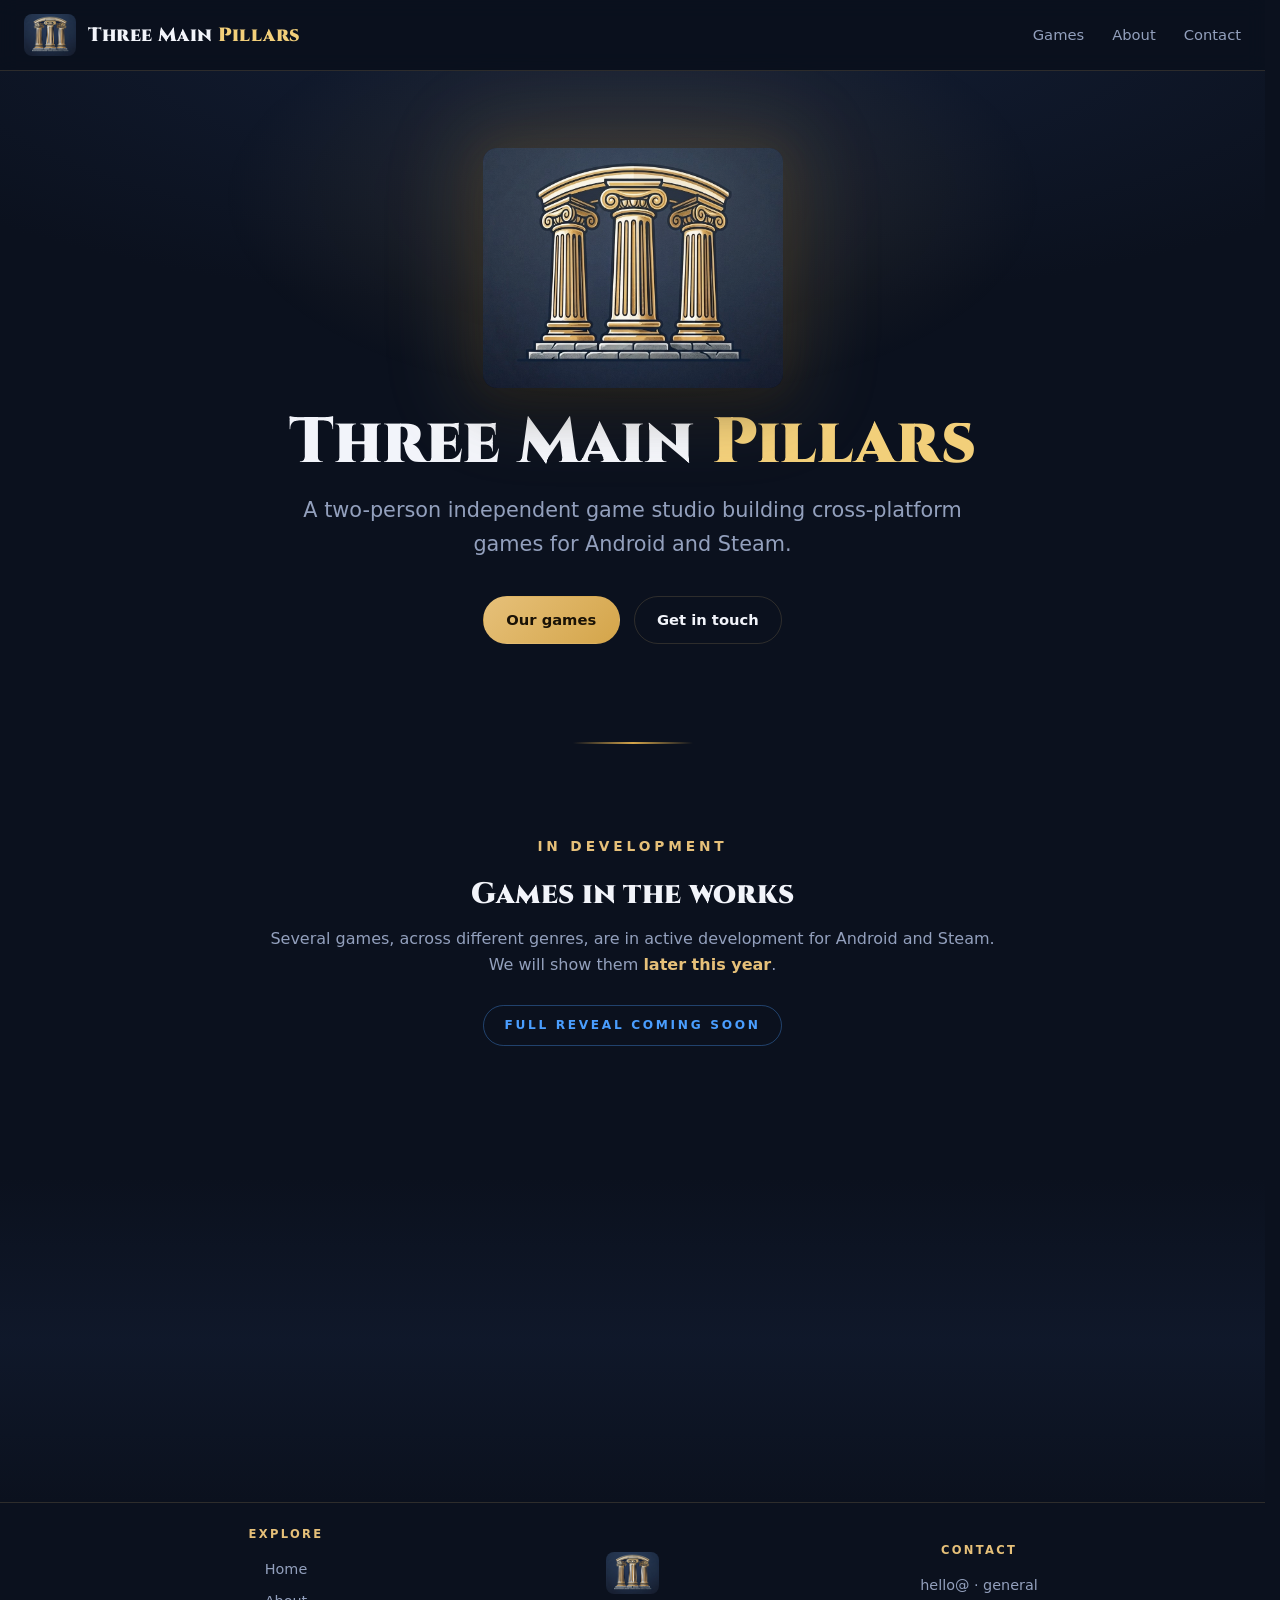
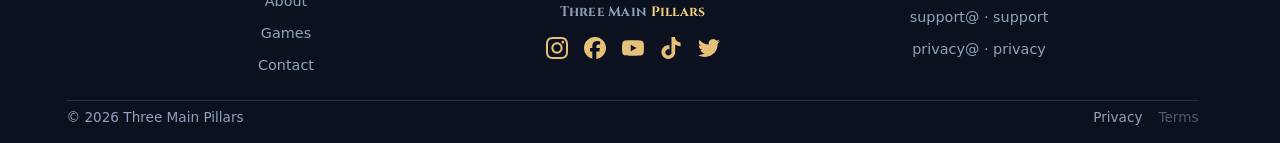
==== index.html @ 2c8f2b2d "Tweak godot 560px, contact cards 450px, fix shield keyhole SVG" ====
<!DOCTYPE html>
<html lang="en">
<head>
<meta charset="UTF-8">
<meta name="viewport" content="width=device-width, initial-scale=1.0">
<meta http-equiv="Content-Security-Policy" content="default-src 'self'; img-src 'self' data:; style-src 'self'; script-src 'self'; font-src 'self'; base-uri 'self'; form-action 'self'; object-src 'none'; upgrade-insecure-requests">
<meta name="referrer" content="strict-origin-when-cross-origin">
<title>Three Main Pillars · Indie Game Studio</title>
<meta name="description" content="Three Main Pillars is a two-person independent game studio building cross-platform games for Android and Steam, made with Godot.">
<meta property="og:title" content="Three Main Pillars · Indie Game Studio">
<meta property="og:description" content="A two-person independent studio building cross-platform games for Android and Steam, made with Godot.">
<meta property="og:type" content="website">
<meta name="theme-color" content="#0e1626">
<link rel="icon" type="image/svg+xml" href="favicon.svg" sizes="any">
<link rel="apple-touch-icon" href="icon-512.png">
<link rel="stylesheet" href="style.css?v=23">
</head>
<body>

<header>
  <div class="wrap nav">
    <a class="brand" href="index.html"><img src="logo.png" alt="Three Main Pillars logo"><span>Three Main <span class="g">Pillars</span></span></a>
    <button class="nav-toggle" aria-label="Toggle menu" aria-expanded="false" aria-controls="navmenu"><span></span><span></span><span></span></button>
    <nav class="navlinks" id="navmenu" aria-label="Primary">
      <a href="index.html#games">Games</a>
      <a href="about.html">About</a>
      <a href="contact.html">Contact</a>
    </nav>
  </div>
</header>

<main>
<section class="hero">
  <div class="wrap">
    <img class="logo" src="logo.png" alt="Three Main Pillars logo · three classical columns">
    <h1>Three Main <span class="g">Pillars</span></h1>
    <p>A two-person independent game studio building cross-platform games for Android and Steam.</p>
    <div class="cta">
      <a class="btn primary" href="#games">Our games</a>
      <a class="btn ghost" href="contact.html">Get in touch</a>
    </div>
  </div>
</section>

<div class="wrap"><hr class="divider reveal"></div>

<section id="games">
  <div class="wrap center">
    <div class="reveal">
      <div class="eyebrow">In Development</div>
      <h2>Games in the works</h2>
      <p class="lead">Several games, across different genres, are in active development for Android and Steam. We will show them <strong class="gold">later this year</strong>.</p>
      <div class="badge">Full reveal coming soon</div>
    </div>
  </div>
</section>

<div class="wrap"><hr class="divider reveal"></div>

<section id="studio" class="pillars-sec">
  <div class="wrap center reveal">
    <div class="eyebrow">Our Studio</div>
    <h2>A studio built to last</h2>
    <p class="lead"><span class="brandname">Three Main <span class="g">Pillars</span></span> is an independent studio founded by Hugo and Johny. We make cross-platform games for Android and Steam with Godot, and we make them for the people who play them.</p>
    <div class="mt-sm"><a class="btn ghost" href="about.html">About the studio</a></div>
  </div>
</section>
</main>

<footer>
  <div class="wrap">
    <div class="foot-grid">
      <div class="fcol">
        <h4>Explore</h4>
        <a href="index.html">Home</a>
        <a href="about.html">About</a>
        <a href="index.html#games">Games</a>
        <a href="contact.html">Contact</a>
      </div>
      <div class="fcol fbrand">
        <a href="#"><img src="logo.png" alt="Three Main Pillars logo"></a>
        <p class="fbrand-name">Three Main <span class="g">Pillars</span></p>
        <div class="foot-social" role="list" aria-label="Social media">
      <span class="sbox" role="listitem"><svg width="22" height="22" viewBox="0 0 24 24" aria-hidden="true"><path fill="#e6c079" d="M12 2.163c3.204 0 3.584.012 4.85.07 3.252.148 4.771 1.691 4.919 4.919.058 1.265.069 1.645.069 4.849 0 3.205-.012 3.584-.069 4.849-.149 3.225-1.664 4.771-4.919 4.919-1.266.058-1.644.07-4.85.07-3.204 0-3.584-.012-4.849-.07-3.26-.149-4.771-1.699-4.919-4.92-.058-1.265-.07-1.644-.07-4.849 0-3.204.013-3.583.07-4.849.149-3.227 1.664-4.771 4.919-4.919 1.266-.057 1.645-.069 4.849-.069zm0-2.163c-3.259 0-3.667.014-4.947.072-4.358.2-6.78 2.618-6.98 6.98-.059 1.281-.073 1.689-.073 4.948 0 3.259.014 3.668.072 4.948.2 4.358 2.618 6.78 6.98 6.98 1.281.058 1.689.072 4.948.072 3.259 0 3.668-.014 4.948-.072 4.354-.2 6.782-2.618 6.979-6.98.059-1.28.073-1.689.073-4.948 0-3.259-.014-3.667-.072-4.947-.196-4.354-2.617-6.78-6.979-6.98-1.281-.059-1.69-.073-4.949-.073zm0 5.838c-3.403 0-6.162 2.759-6.162 6.162s2.759 6.163 6.162 6.163 6.162-2.759 6.162-6.163c0-3.403-2.759-6.162-6.162-6.162zm0 10.162c-2.209 0-4-1.79-4-4 0-2.209 1.791-4 4-4s4 1.791 4 4c0 2.21-1.791 4-4 4zm6.406-11.845c-.796 0-1.441.645-1.441 1.44s.645 1.44 1.441 1.44c.795 0 1.439-.645 1.439-1.44s-.644-1.44-1.439-1.44z"/></svg></span>
      <span class="sbox" role="listitem"><svg width="22" height="22" viewBox="0 0 24 24" aria-hidden="true"><path fill="#e6c079" d="M9.101 23.691v-7.98H6.627v-3.667h2.474v-1.58c0-4.085 1.848-5.978 5.858-5.978.401 0 .955.042 1.468.103a8.68 8.68 0 0 1 1.141.195v3.325a8.623 8.623 0 0 0-.653-.036 26.805 26.805 0 0 0-.733-.009c-.707 0-1.259.096-1.675.309a1.686 1.686 0 0 0-.679.622c-.258.42-.374.995-.374 1.752v1.297h3.919l-.386 2.103-.287 1.564h-3.246v8.245C19.396 23.238 24 18.179 24 12.044c0-6.627-5.373-12-12-12s-12 5.373-12 12c0 5.628 3.874 10.35 9.101 11.647Z"/></svg></span>
      <span class="sbox" role="listitem"><svg width="22" height="22" viewBox="0 0 24 24" aria-hidden="true"><path fill="#e6c079" d="M23.498 6.186a3.016 3.016 0 0 0-2.122-2.136C19.505 3.545 12 3.545 12 3.545s-7.505 0-9.377.505A3.017 3.017 0 0 0 .502 6.186C0 8.07 0 12 0 12s0 3.93.502 5.814a3.016 3.016 0 0 0 2.122 2.136c1.871.505 9.376.505 9.376.505s7.505 0 9.377-.505a3.015 3.015 0 0 0 2.122-2.136C24 15.93 24 12 24 12s0-3.93-.502-5.814zM9.545 15.568V8.432L15.818 12l-6.273 3.568z"/></svg></span>
      <span class="sbox" role="listitem"><svg width="22" height="22" viewBox="0 0 24 24" aria-hidden="true"><path fill="#e6c079" d="M12.525.02c1.31-.02 2.611-.01 3.911-.02.079 1.53.63 3.09 1.75 4.17 1.12 1.11 2.7 1.62 4.24 1.79v4.03c-1.44-.05-2.89-.35-4.2-.97-.57-.26-1.1-.59-1.62-.93-.01 2.92.01 5.84-.02 8.75-.08 1.4-.54 2.79-1.35 3.94-1.31 1.92-3.58 3.17-5.91 3.21-1.43.08-2.86-.31-4.08-1.03-2.02-1.19-3.44-3.37-3.65-5.71-.02-.5-.03-1-.01-1.49.18-1.9 1.12-3.72 2.58-4.96 1.66-1.44 3.98-2.13 6.15-1.72.02 1.48-.04 2.96-.04 4.44-.99-.32-2.15-.23-3.02.37-.63.41-1.11 1.04-1.36 1.75-.21.51-.15 1.07-.14 1.61.24 1.64 1.82 3.02 3.5 2.87 1.12-.01 2.19-.66 2.77-1.61.19-.33.4-.67.41-1.06.1-1.79.06-3.57.07-5.36.01-4.03-.01-8.05.02-12.07z"/></svg></span>
      <span class="sbox" role="listitem"><svg width="22" height="22" viewBox="0 0 24 24" aria-hidden="true"><path fill="#e6c079" d="M23.953 4.57a10 10 0 01-2.825.775 4.958 4.958 0 002.163-2.723c-.951.555-2.005.959-3.127 1.184a4.92 4.92 0 00-8.384 4.482C7.69 8.095 4.067 6.13 1.64 3.162a4.822 4.822 0 00-.666 2.475c0 1.71.87 3.213 2.188 4.096a4.904 4.904 0 01-2.228-.616v.06a4.923 4.923 0 003.946 4.827 4.996 4.996 0 01-2.212.085 4.936 4.936 0 004.604 3.417 9.867 9.867 0 01-6.102 2.105c-.39 0-.779-.023-1.17-.067a13.995 13.995 0 007.557 2.209c9.053 0 13.998-7.496 13.998-13.985 0-.21 0-.42-.015-.63A9.935 9.935 0 0024 4.59z"/></svg></span>
        </div>
      </div>
      <div class="fcol">
        <h4>Contact</h4>
        <a href="mailto:hello@threemainpillars.com">hello@ · general</a>
        <a href="mailto:support@threemainpillars.com">support@ · support</a>
        <a href="mailto:privacy@threemainpillars.com">privacy@ · privacy</a>
      </div>
    </div>
    <div class="fbar">
      <span>© <span class="yr">2026</span> Three Main Pillars</span>
      <nav class="fbar-links" aria-label="Legal">
        <a href="privacy.html">Privacy</a>
        <span class="soon" aria-disabled="true" title="Coming soon">Terms</span>
      </nav>
    </div>
  </div>
</footer>

<script src="main.js?v=8"></script>
</body>
</html>
---- style.css ----
:root{
  --bg:#0b111e; --bg2:#141f36; --panel:#111a2b; --panel2:#16223a;
  --ink:#f2f4fa; --dim:#93a0bd; --line:rgba(230,192,121,.16);
  --gold:#e6c079; --gold2:#d4a54a; --blue:#4a9eff;
  --godot:#478cbf;
  --gold-brand:#f2cf7a;
  --max:1180px;
  --section-pad:clamp(32px, 4vw, 56px);
  --ff-display:'Cinzel',Georgia,'Times New Roman',serif;
}
@font-face{font-family:'Cinzel';font-style:normal;font-weight:400;font-display:swap;src:url(cinzel-latin-ext.woff2) format('woff2');unicode-range:U+0100-02BA,U+02BD-02C5,U+02C7-02CC,U+02CE-02D7,U+02DD-02FF,U+0304,U+0308,U+0329,U+1D00-1DBF,U+1E00-1E9F,U+1EF2-1EFF,U+2020,U+20A0-20AB,U+20AD-20C0,U+2113,U+2C60-2C7F,U+A720-A7FF}
@font-face{font-family:'Cinzel';font-style:normal;font-weight:400;font-display:swap;src:url(cinzel-latin.woff2) format('woff2');unicode-range:U+0000-00FF,U+0131,U+0152-0153,U+02BB-02BC,U+02C6,U+02DA,U+02DC,U+0304,U+0308,U+0329,U+2000-206F,U+20AC,U+2122,U+2191,U+2193,U+2212,U+2215,U+FEFF,U+FFFD}
@font-face{font-family:'Cinzel';font-style:normal;font-weight:700;font-display:swap;src:url(cinzel-latin-ext.woff2) format('woff2');unicode-range:U+0100-02BA,U+02BD-02C5,U+02C7-02CC,U+02CE-02D7,U+02DD-02FF,U+0304,U+0308,U+0329,U+1D00-1DBF,U+1E00-1E9F,U+1EF2-1EFF,U+2020,U+20A0-20AB,U+20AD-20C0,U+2113,U+2C60-2C7F,U+A720-A7FF}
@font-face{font-family:'Cinzel';font-style:normal;font-weight:700;font-display:swap;src:url(cinzel-latin.woff2) format('woff2');unicode-range:U+0000-00FF,U+0131,U+0152-0153,U+02BB-02BC,U+02C6,U+02DA,U+02DC,U+0304,U+0308,U+0329,U+2000-206F,U+20AC,U+2122,U+2191,U+2193,U+2212,U+2215,U+FEFF,U+FFFD}
@font-face{font-family:'Cinzel';font-style:normal;font-weight:900;font-display:swap;src:url(cinzel-latin-ext.woff2) format('woff2');unicode-range:U+0100-02BA,U+02BD-02C5,U+02C7-02CC,U+02CE-02D7,U+02DD-02FF,U+0304,U+0308,U+0329,U+1D00-1DBF,U+1E00-1E9F,U+1EF2-1EFF,U+2020,U+20A0-20AB,U+20AD-20C0,U+2113,U+2C60-2C7F,U+A720-A7FF}
@font-face{font-family:'Cinzel';font-style:normal;font-weight:900;font-display:swap;src:url(cinzel-latin.woff2) format('woff2');unicode-range:U+0000-00FF,U+0131,U+0152-0153,U+02BB-02BC,U+02C6,U+02DA,U+02DC,U+0304,U+0308,U+0329,U+2000-206F,U+20AC,U+2122,U+2191,U+2193,U+2212,U+2215,U+FEFF,U+FFFD}
*{margin:0;padding:0;box-sizing:border-box}
html{scroll-behavior:smooth;scrollbar-gutter:stable}
body{
  background:var(--bg); color:var(--ink); line-height:1.6;
  font-family:system-ui,-apple-system,"Segoe UI",Roboto,Helvetica,Arial,sans-serif;
  -webkit-font-smoothing:antialiased; overflow-x:hidden;
  min-height:100vh; display:flex; flex-direction:column;
}
main{flex:1 0 auto}
a{color:inherit;text-decoration:none}
:focus-visible{outline:2px solid var(--gold);outline-offset:3px;border-radius:6px}
/* global image standard: never distort — width follows height, aspect always preserved */
img{max-width:100%;height:auto;display:block}
svg{display:block}
.wrap{max-width:var(--max);margin:0 auto;padding:0 24px}
section{padding-block:var(--section-pad)}
h2{font-size:clamp(1.35rem,3.4vw,1.85rem);font-weight:800;letter-spacing:.01em;margin-bottom:8px;font-family:var(--ff-display)}
.eyebrow{color:var(--gold);font-size:.86rem;letter-spacing:.28em;text-transform:uppercase;font-weight:700;margin-bottom:14px}
.lead{color:var(--dim);max-width:72ch}
.center{text-align:center}
.center .lead{margin-left:auto;margin-right:auto}
.gold{color:var(--gold)}
.g{color:var(--gold-brand)}
.brandname{color:var(--ink);font-weight:700;font-family:var(--ff-display)}
.divider{width:120px;height:2px;border:0;background:linear-gradient(90deg,transparent,var(--gold2),transparent);margin:40px auto}
.nowrap{white-space:nowrap}
.mt-lg{margin-top:36px}
.mt-sm{margin-top:26px}
.contact .lead{margin-left:auto;margin-right:auto}

/* header */
header{position:sticky;top:0;z-index:50;backdrop-filter:blur(10px);
  background:rgba(11,17,30,.72);border-bottom:1px solid var(--line)}
header .wrap{max-width:1440px}
.nav{display:flex;align-items:center;justify-content:space-between;height:70px}
.brand{display:flex;align-items:center;gap:12px;font-weight:800;letter-spacing:.02em;font-size:1.2rem;font-family:var(--ff-display)}
.brand img{height:42px;width:auto;border-radius:8px}
.brand span .g{color:var(--gold-brand)}
.navlinks{display:flex;gap:28px;font-size:.92rem;color:var(--dim)}
.navlinks a:hover{color:var(--gold)}
.nav-toggle{display:none;flex-direction:column;gap:4px;background:none;border:0;cursor:pointer;padding:6px}
.nav-toggle span{width:22px;height:2px;background:var(--ink);border-radius:2px}
@media(max-width:620px){
  .nav-toggle{display:flex}
  .navlinks{position:absolute;top:100%;left:0;right:0;flex-direction:row;justify-content:center;gap:0;
    background:rgba(11,17,30,.98);border-bottom:1px solid var(--line);padding:6px 0;display:none}
  .navlinks.open{display:flex}
  .navlinks a{padding:0 16px;color:var(--dim);font-size:.92rem;border-right:1px solid var(--gold-brand)}
  .navlinks a:last-child{border-right:none}
}

/* hero */
.hero{position:relative;text-align:center;padding-block:clamp(52px,6vw,84px) clamp(40px,4.5vw,60px);
  background:radial-gradient(120% 80% at 50% -10%,var(--bg2) 0%,var(--bg) 60%)}
.hero::after{content:"";position:absolute;inset:0;pointer-events:none;
  background:radial-gradient(50% 50% at 50% 20%,rgba(230,192,121,.12),transparent 65%)}
.hero img.logo{width:min(300px,64vw);height:auto;margin:0 auto;border-radius:14px;
  box-shadow:0 0 80px 30px rgba(230,192,121,.10),0 0 40px 10px rgba(230,192,121,.06),0 14px 50px rgba(0,0,0,.5);
  animation:rise .9s ease-out both}
.hero h1{font-size:clamp(2.3rem,7vw,4rem);font-weight:800;line-height:1.04;margin-top:1.4rem;letter-spacing:.01em;font-family:var(--ff-display)}
.hero h1 .g{color:var(--gold-brand)}
.hero p{color:var(--dim);font-size:clamp(1.05rem,2.6vw,1.3rem);margin:1.1rem auto 0;max-width:54ch}
.cta{display:inline-flex;gap:14px;margin-top:2.2rem;flex-wrap:wrap;justify-content:center}
.btn{padding:.7rem 1.4rem;border-radius:999px;font-weight:700;font-size:.92rem;transition:.18s;border:1px solid transparent}
.btn.primary{background:linear-gradient(135deg,var(--gold),var(--gold2));color:#1a1206}
.btn.primary:hover{transform:translateY(-2px);box-shadow:0 8px 24px rgba(230,192,121,.28)}
.btn.ghost{border-color:var(--line);color:var(--ink)}
.btn.ghost:hover{border-color:var(--gold);color:var(--gold)}
@keyframes rise{from{opacity:0;transform:translateY(16px)}to{opacity:1;transform:none}}

/* games teaser */
.badge{display:inline-block;margin-top:28px;font-size:.76rem;letter-spacing:.22em;text-transform:uppercase;
  font-weight:700;color:var(--blue);border:1px solid rgba(74,158,255,.35);padding:.6rem 1.3rem;border-radius:999px}

/* about / team */
.about-sec{background:linear-gradient(180deg,transparent,rgba(20,31,54,.35),transparent)}
.about{max-width:64ch;margin:28px auto 0;color:var(--dim);font-size:1.02rem}
.about p{margin-bottom:1rem}
.about strong{color:var(--ink);font-weight:700}
.team-line{margin-top:26px;font-size:.95rem;color:var(--ink);font-weight:700}
.team-line span{color:var(--gold)}

/* built with godot */
.godot{margin:24px auto 0;display:flex;justify-content:center;align-items:center;gap:18px;
  border:1px solid var(--line);background:rgba(17,26,43,.5);border-radius:14px;padding:26px 38px;text-align:center;max-width:560px}
.godot .gicon{width:46px;height:46px;flex:none}
.godot .gicon path{fill:var(--godot)}
.godot .gtxt{text-align:center}
.godot .gtxt b{display:block;font-weight:800;font-size:1.22rem}
.godot .gtxt small{color:var(--dim);font-size:.96rem}
.godot .gtxt .godot-tm{margin-top:8px;opacity:.55;font-size:.74rem}

/* pillars */
.pillars-sec{background:linear-gradient(180deg,transparent,rgba(20,31,54,.5),transparent)}
.pillars{display:grid;grid-template-columns:repeat(3,minmax(0,1fr));gap:22px;max-width:840px;margin:34px auto 0}
@media(max-width:720px){.pillars{grid-template-columns:1fr;max-width:340px}}
.pillar{position:relative;text-align:center;padding:40px 22px;border:1px solid var(--line);border-radius:6px;background:rgba(17,26,43,.5)}
.pillar::before{content:"";position:absolute;top:0;left:16px;right:16px;height:3px;background:var(--gold2)}
.pillar::after{content:"";position:absolute;bottom:0;left:16px;right:16px;height:3px;background:var(--gold2);opacity:.4}
.pillar .num{font-size:2rem;font-weight:800;color:var(--gold);line-height:1}
.pillar h3{font-size:1.1rem;font-weight:800;margin:10px 0 8px}
.pillar p{color:var(--dim);font-size:.9rem}

/* social */
.social{margin-top:24px;display:flex;gap:14px;justify-content:center;flex-wrap:wrap}
.sbox{display:grid;place-items:center;cursor:default;position:relative;transition:.2s;color:var(--gold)}
.sbox svg{width:22px;height:22px}
.sbox svg path,.sbox svg circle,.sbox svg rect{fill:var(--gold)}
.sbox-note{margin-top:12px;font-size:.72rem;letter-spacing:.22em;text-transform:uppercase;color:var(--dim);font-weight:700}

/* contact */
.contact{text-align:center}
.mails{margin-top:22px;display:flex;gap:14px;justify-content:center;flex-wrap:wrap}
.mailcard{border:1px solid var(--line);border-radius:12px;padding:14px 18px;min-width:220px;background:rgba(17,26,43,.5);transition:.2s}
.mailcard:hover{border-color:rgba(230,192,121,.4)}
.mailcard .k{font-size:.7rem;letter-spacing:.16em;text-transform:uppercase;color:var(--dim);font-weight:700}
.mailcard a{display:block;margin-top:4px;color:var(--gold);font-weight:700}

/* footer */
footer{border-top:1px solid var(--line);padding:22px 0 14px;color:var(--dim);font-size:.85rem}
.foot-grid{display:grid;grid-template-columns:1fr auto 1fr;align-items:center;column-gap:40px;padding-bottom:14px}
.foot-grid .fcol{text-align:center}
.foot-grid>.fcol:first-child{justify-self:center}
.foot-grid>.fbrand{justify-self:center}
.foot-grid>.fcol:nth-child(3){justify-self:center}
.foot-social{display:flex;gap:16px;justify-content:center;flex-wrap:wrap;margin-top:14px}
@media(max-width:640px){.foot-grid{display:grid;grid-template-columns:1fr 1fr;grid-template-areas:"explore contact" "brand brand";gap:22px;align-items:start}
  .foot-grid>.fcol:first-child{grid-area:explore}
  .foot-grid>.fbrand{grid-area:brand}
  .foot-grid>.fcol:nth-child(3){grid-area:contact}
  .fbar{justify-content:center;text-align:center}
  .fbar-links{justify-content:center}}
.fcol h4{font-size:.72rem;letter-spacing:.2em;text-transform:uppercase;color:var(--gold);font-weight:700;margin-bottom:14px}
.fcol a{display:block;color:var(--dim);font-size:.9rem;margin-bottom:9px;transition:.15s}
.fcol a:hover{color:var(--gold)}
.fcol.fbrand{text-align:center;max-width:34ch}
.fbrand img{height:42px;width:auto;margin:0 auto 8px;border-radius:8px}
.fbrand p{color:var(--dim);font-size:.85rem;line-height:1.45;margin-inline:auto}
.fbrand-name{font-family:var(--ff-display);font-size:.85rem;font-weight:700;letter-spacing:.02em;color:#fff;margin-inline:auto}
.fbrand a{display:block;text-decoration:none;line-height:0}
.fsocial{display:flex;gap:10px;flex-wrap:wrap}
.fsocial .soc{width:38px;height:38px}
.fsocial .soc svg{width:18px;height:18px}
.fbar{border-top:1px solid var(--line);padding-top:6px;display:flex;justify-content:space-between;align-items:center;flex-wrap:wrap;gap:12px}
.fbar-links{display:flex;gap:16px;flex-wrap:wrap}
.fbar-links a:hover{color:var(--gold)}
.fbar-links .soon{opacity:.5;cursor:default}
.ftrademark{width:100%;color:var(--dim);opacity:.65;font-size:.74rem;margin-top:6px;line-height:1.5}

/* legal pages */
.legal{max-width:84ch;margin:0 auto;padding:56px 24px 48px;text-align:justify;hyphens:auto}
.legal h1{font-size:2rem;font-weight:800;margin-bottom:6px}
.legal .updated{color:var(--dim);font-size:.85rem;margin-bottom:32px}
.legal h2{font-size:1.2rem;margin:32px 0 8px}
.legal p,.legal li{color:var(--dim);margin-bottom:10px}
.legal ul{padding-left:20px}
.legal a{color:var(--gold)}
.legal .back{display:inline-block;margin-bottom:24px;color:var(--gold);font-weight:700}

.foot-social .sbox{display:grid;place-items:center;opacity:1;visibility:visible}
.foot-social .sbox svg{width:22px;height:22px;display:block}
.foot-social .sbox svg path{fill:#e6c079 !important}
@media(max-width:640px){.foot-social{gap:20px}.foot-social .sbox svg{width:26px;height:26px}}

/* subpages (about, contact) */
main.page{padding-block:clamp(28px,3vw,40px) var(--section-pad);
  background:radial-gradient(90% 46% at 50% 0%,var(--bg2) 0%,transparent 55%)}
.page-head{text-align:center;max-width:72ch;margin:0 auto 8px}
.page-head h2{line-height:1.2}
.page-head .lead{margin:12px auto 0}
.prose{max-width:84ch;margin:28px auto 0;color:var(--dim);font-size:1.04rem;text-align:justify;hyphens:auto}
.prose p{margin-bottom:1.1rem}
.prose strong{color:var(--ink);font-weight:700}
.contact-cards{max-width:450px;margin:36px auto 0;display:flex;flex-direction:column;gap:14px}
.ccard{background:linear-gradient(180deg,var(--panel),var(--panel2));border:1px solid var(--line);
  border-radius:12px;padding:28px 28px;text-align:left;transition:.2s;position:relative;overflow:hidden;
  display:flex;align-items:center;gap:16px}
.ccard::before{content:"";position:absolute;top:14px;left:0;bottom:14px;width:3px;background:var(--gold2)}
.ccard::after{content:"";position:absolute;top:14px;right:0;bottom:14px;width:3px;background:var(--gold2)}
.ccard:hover{border-color:rgba(230,192,121,.4);box-shadow:0 8px 24px rgba(0,0,0,.3)}
.ccard .cicon{width:26px;height:26px;flex:none;color:var(--gold)}
.ccard .ctxt h3{font-size:1rem;font-weight:800;margin-bottom:2px}
.ccard .ctxt p{color:var(--dim);font-size:.85rem;margin-bottom:4px}
.ccard .ctxt a{color:var(--gold);font-weight:700;font-size:.85rem;word-break:break-word}
.ccard .ctxt a:hover{text-decoration:underline}

/* reveal */
.reveal{opacity:0;transform:translateY(20px);transition:.6s ease}
.reveal.in{opacity:1;transform:none}
@media(prefers-reduced-motion:reduce){.reveal{opacity:1;transform:none}.hero img.logo{animation:none}}
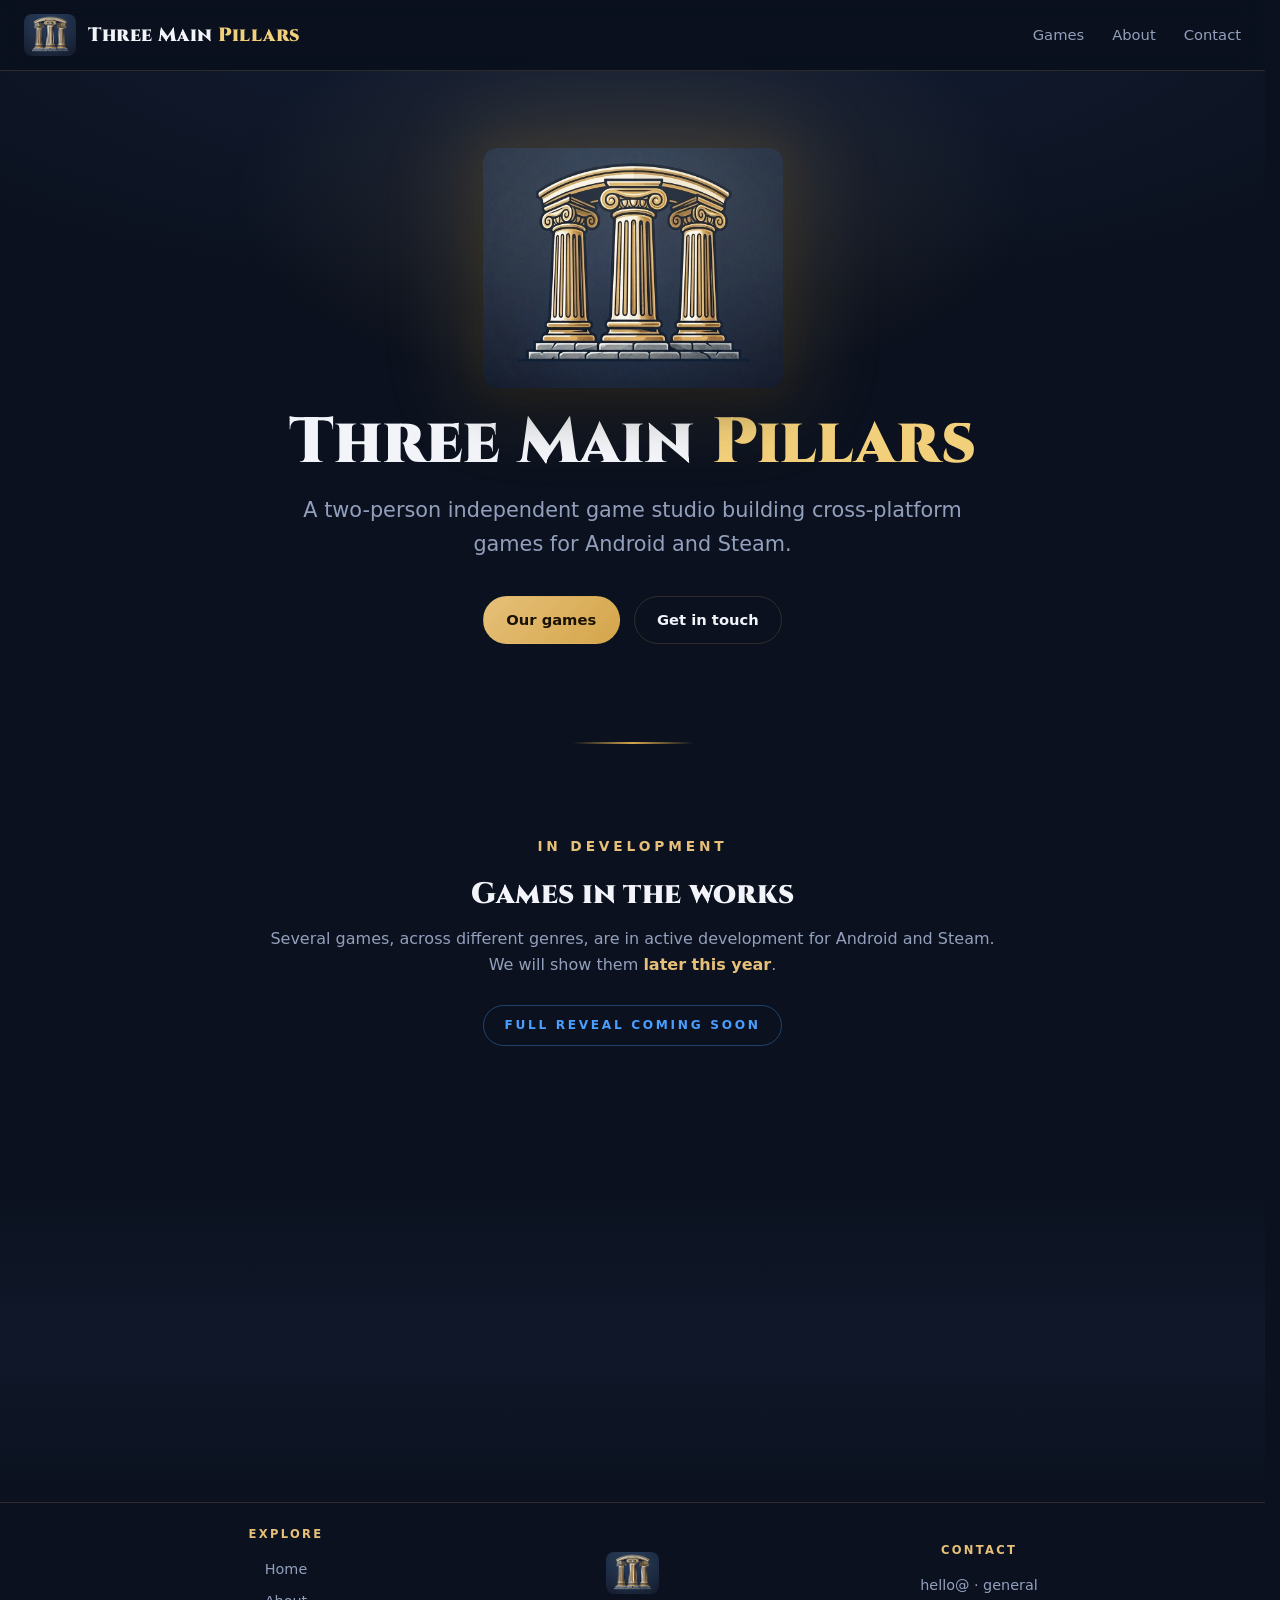
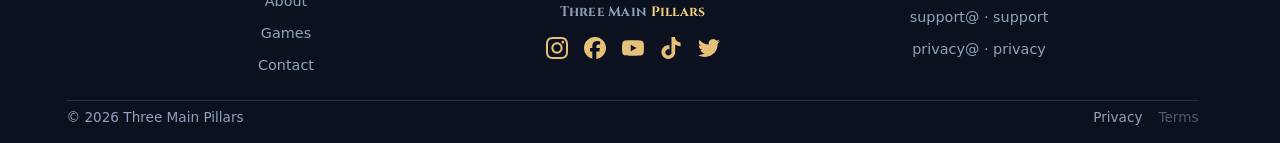
==== commit 3f0b9224: "Contact cards 460px, cache v25" ====
--- a/index.html
+++ b/index.html
@@ -13,7 +13,7 @@
 <meta name="theme-color" content="#0e1626">
 <link rel="icon" type="image/svg+xml" href="favicon.svg" sizes="any">
 <link rel="apple-touch-icon" href="icon-512.png">
-<link rel="stylesheet" href="style.css?v=23">
+<link rel="stylesheet" href="style.css?v=25">
 </head>
 <body>
 
--- a/style.css
+++ b/style.css
@@ -98,7 +98,7 @@
 
 /* built with godot */
 .godot{margin:24px auto 0;display:flex;justify-content:center;align-items:center;gap:18px;
-  border:1px solid var(--line);background:rgba(17,26,43,.5);border-radius:14px;padding:26px 38px;text-align:center;max-width:560px}
+  border:1px solid var(--line);background:rgba(17,26,43,.5);border-radius:14px;padding:26px 38px;text-align:center;max-width:550px}
 .godot .gicon{width:46px;height:46px;flex:none}
 .godot .gicon path{fill:var(--godot)}
 .godot .gtxt{text-align:center}
@@ -187,7 +187,7 @@
 .prose{max-width:84ch;margin:28px auto 0;color:var(--dim);font-size:1.04rem;text-align:justify;hyphens:auto}
 .prose p{margin-bottom:1.1rem}
 .prose strong{color:var(--ink);font-weight:700}
-.contact-cards{max-width:450px;margin:36px auto 0;display:flex;flex-direction:column;gap:14px}
+.contact-cards{max-width:460px;margin:36px auto 0;display:flex;flex-direction:column;gap:14px}
 .ccard{background:linear-gradient(180deg,var(--panel),var(--panel2));border:1px solid var(--line);
   border-radius:12px;padding:28px 28px;text-align:left;transition:.2s;position:relative;overflow:hidden;
   display:flex;align-items:center;gap:16px}
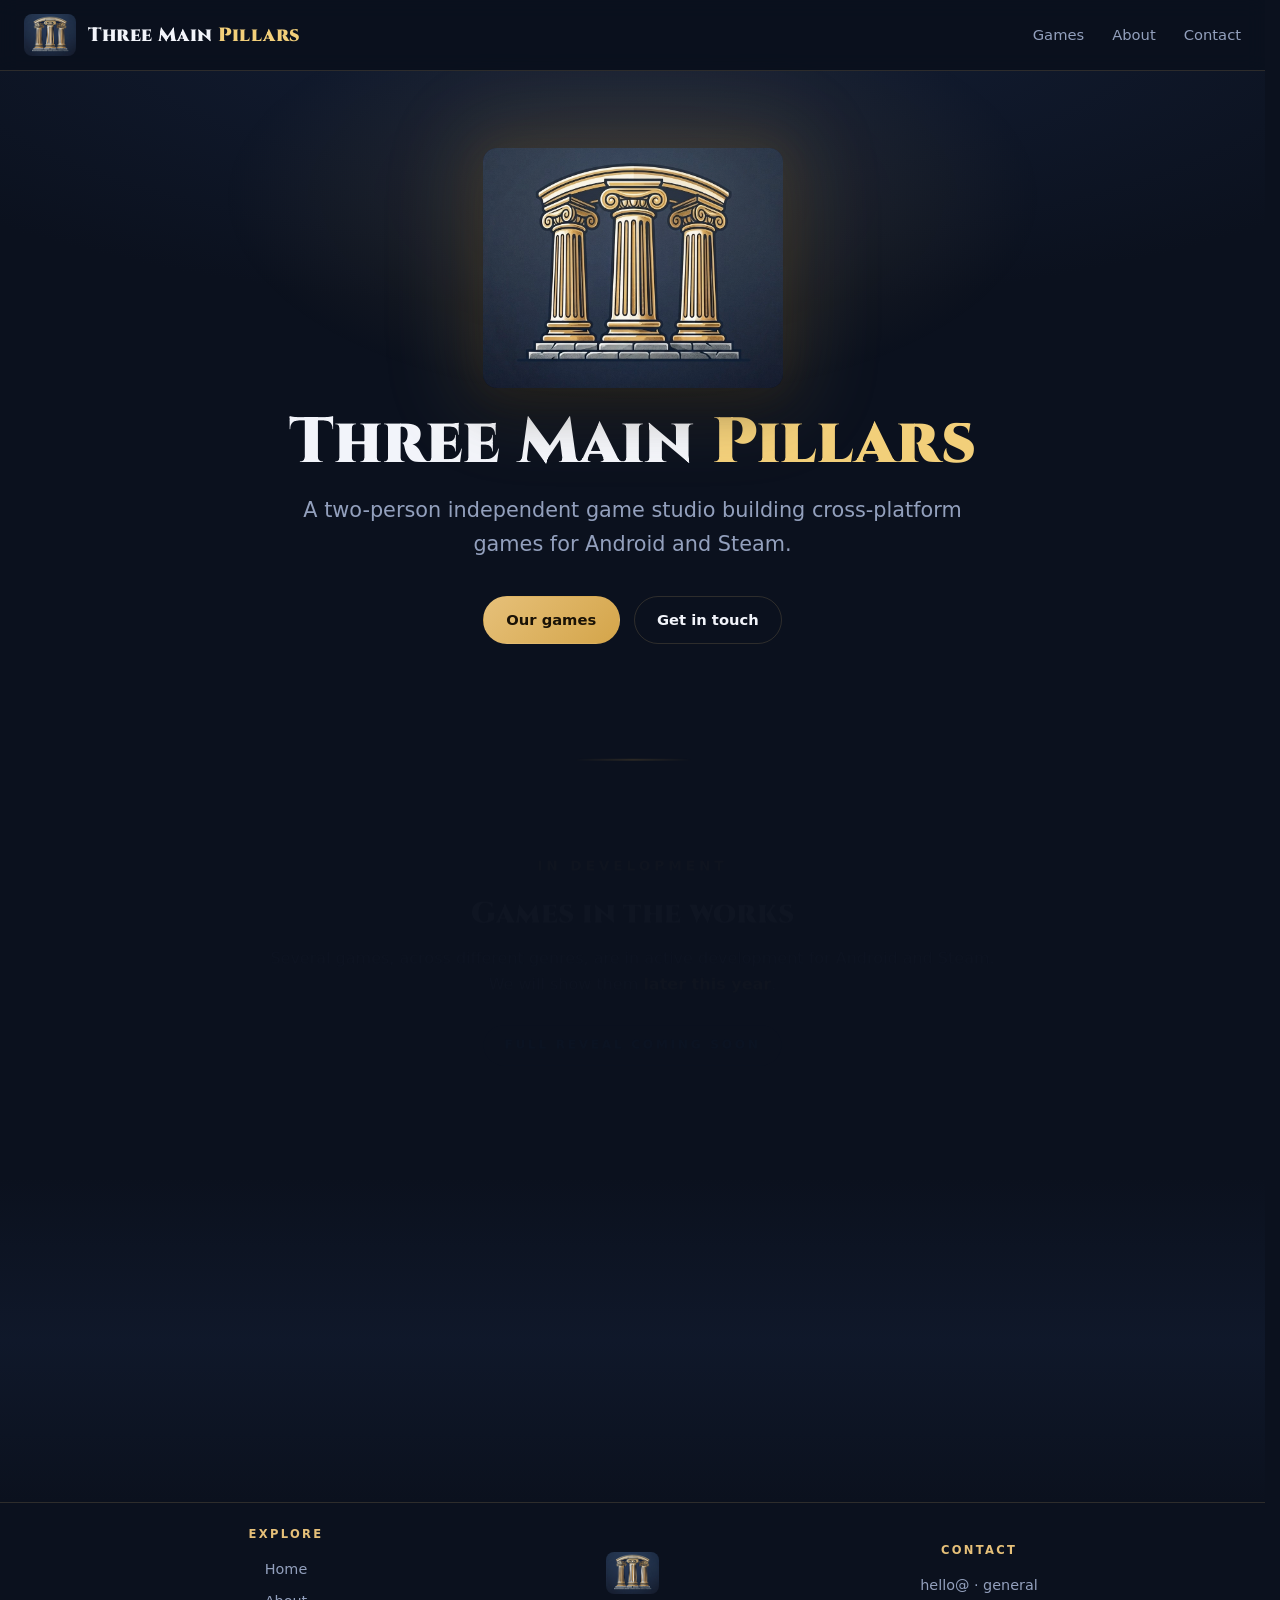
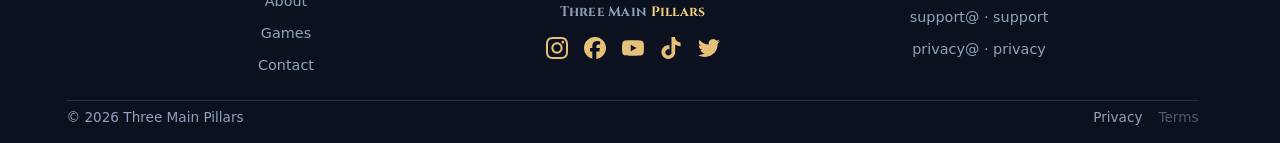
==== commit 865392da: "Unified hover effect on boxes, comprehensive build notes, cache v26" ====
--- a/index.html
+++ b/index.html
@@ -13,7 +13,7 @@
 <meta name="theme-color" content="#0e1626">
 <link rel="icon" type="image/svg+xml" href="favicon.svg" sizes="any">
 <link rel="apple-touch-icon" href="icon-512.png">
-<link rel="stylesheet" href="style.css?v=25">
+<link rel="stylesheet" href="style.css?v=26">
 </head>
 <body>
 
--- a/style.css
+++ b/style.css
@@ -193,7 +193,7 @@
   display:flex;align-items:center;gap:16px}
 .ccard::before{content:"";position:absolute;top:14px;left:0;bottom:14px;width:3px;background:var(--gold2)}
 .ccard::after{content:"";position:absolute;top:14px;right:0;bottom:14px;width:3px;background:var(--gold2)}
-.ccard:hover{border-color:rgba(230,192,121,.4);box-shadow:0 8px 24px rgba(0,0,0,.3)}
+.ccard:hover,.godot:hover,.pillar:hover{border-color:rgba(230,192,121,.5);box-shadow:0 8px 24px rgba(0,0,0,.3)}
 .ccard .cicon{width:26px;height:26px;flex:none;color:var(--gold)}
 .ccard .ctxt h3{font-size:1rem;font-weight:800;margin-bottom:2px}
 .ccard .ctxt p{color:var(--dim);font-size:.85rem;margin-bottom:4px}
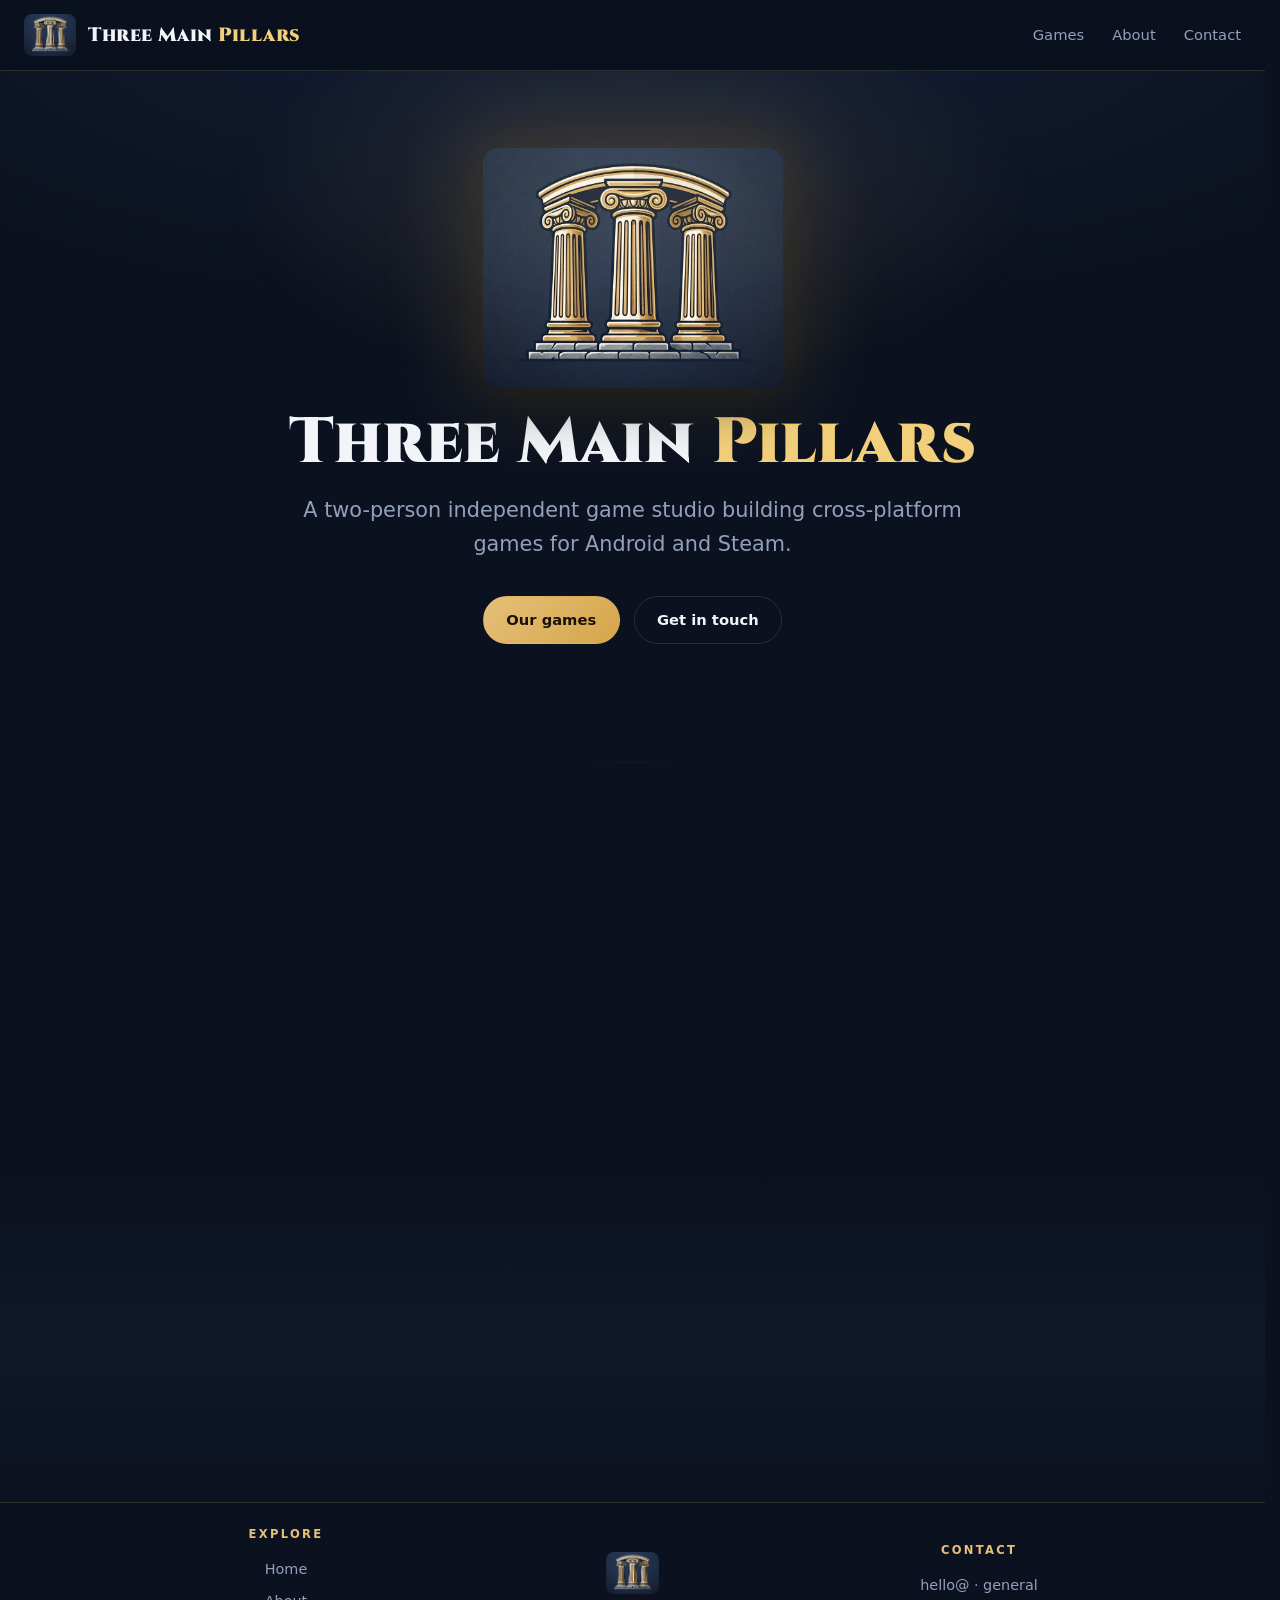
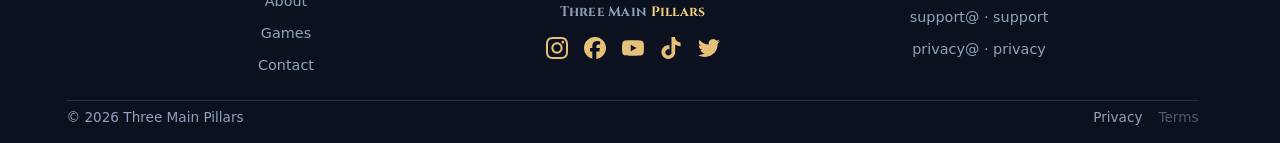
==== commit f3e378da: "Future-proof architecture: assets directory migration, OpenGraph & Twitter preview cards, high-DPI r" ====
--- a/index.html
+++ b/index.html
@@ -10,16 +10,22 @@
 <meta property="og:title" content="Three Main Pillars · Indie Game Studio">
 <meta property="og:description" content="A two-person independent studio building cross-platform games for Android and Steam, made with Godot.">
 <meta property="og:type" content="website">
+<meta property="og:url" content="https://threemainpillars.com/">
+<meta property="og:image" content="https://threemainpillars.com/assets/images/logo.png">
+<meta name="twitter:card" content="summary_large_image">
+<meta name="twitter:title" content="Three Main Pillars · Indie Game Studio">
+<meta name="twitter:description" content="A two-person independent studio building cross-platform games for Android and Steam, made with Godot.">
+<meta name="twitter:image" content="https://threemainpillars.com/assets/images/logo.png">
 <meta name="theme-color" content="#0e1626">
-<link rel="icon" type="image/svg+xml" href="favicon.svg" sizes="any">
-<link rel="apple-touch-icon" href="icon-512.png">
-<link rel="stylesheet" href="style.css?v=26">
+<link rel="icon" type="image/svg+xml" href="assets/images/favicon.svg" sizes="any">
+<link rel="apple-touch-icon" href="assets/images/icon-512.png">
+<link rel="stylesheet" href="style.css?v=27">
 </head>
 <body>
 
 <header>
   <div class="wrap nav">
-    <a class="brand" href="index.html"><img src="logo.png" alt="Three Main Pillars logo"><span>Three Main <span class="g">Pillars</span></span></a>
+    <a class="brand" href="index.html"><img src="assets/images/logo.png" alt="Three Main Pillars logo"><span>Three Main <span class="g">Pillars</span></span></a>
     <button class="nav-toggle" aria-label="Toggle menu" aria-expanded="false" aria-controls="navmenu"><span></span><span></span><span></span></button>
     <nav class="navlinks" id="navmenu" aria-label="Primary">
       <a href="index.html#games">Games</a>
@@ -32,7 +38,7 @@
 <main>
 <section class="hero">
   <div class="wrap">
-    <img class="logo" src="logo.png" alt="Three Main Pillars logo · three classical columns">
+    <img class="logo" src="assets/images/logo.png" alt="Three Main Pillars logo · three classical columns">
     <h1>Three Main <span class="g">Pillars</span></h1>
     <p>A two-person independent game studio building cross-platform games for Android and Steam.</p>
     <div class="cta">
@@ -78,7 +84,7 @@
         <a href="contact.html">Contact</a>
       </div>
       <div class="fcol fbrand">
-        <a href="#"><img src="logo.png" alt="Three Main Pillars logo"></a>
+        <a href="#"><img src="assets/images/logo.png" alt="Three Main Pillars logo"></a>
         <p class="fbrand-name">Three Main <span class="g">Pillars</span></p>
         <div class="foot-social" role="list" aria-label="Social media">
       <span class="sbox" role="listitem"><svg width="22" height="22" viewBox="0 0 24 24" aria-hidden="true"><path fill="#e6c079" d="M12 2.163c3.204 0 3.584.012 4.85.07 3.252.148 4.771 1.691 4.919 4.919.058 1.265.069 1.645.069 4.849 0 3.205-.012 3.584-.069 4.849-.149 3.225-1.664 4.771-4.919 4.919-1.266.058-1.644.07-4.85.07-3.204 0-3.584-.012-4.849-.07-3.26-.149-4.771-1.699-4.919-4.92-.058-1.265-.07-1.644-.07-4.849 0-3.204.013-3.583.07-4.849.149-3.227 1.664-4.771 4.919-4.919 1.266-.057 1.645-.069 4.849-.069zm0-2.163c-3.259 0-3.667.014-4.947.072-4.358.2-6.78 2.618-6.98 6.98-.059 1.281-.073 1.689-.073 4.948 0 3.259.014 3.668.072 4.948.2 4.358 2.618 6.78 6.98 6.98 1.281.058 1.689.072 4.948.072 3.259 0 3.668-.014 4.948-.072 4.354-.2 6.782-2.618 6.979-6.98.059-1.28.073-1.689.073-4.948 0-3.259-.014-3.667-.072-4.947-.196-4.354-2.617-6.78-6.979-6.98-1.281-.059-1.69-.073-4.949-.073zm0 5.838c-3.403 0-6.162 2.759-6.162 6.162s2.759 6.163 6.162 6.163 6.162-2.759 6.162-6.163c0-3.403-2.759-6.162-6.162-6.162zm0 10.162c-2.209 0-4-1.79-4-4 0-2.209 1.791-4 4-4s4 1.791 4 4c0 2.21-1.791 4-4 4zm6.406-11.845c-.796 0-1.441.645-1.441 1.44s.645 1.44 1.441 1.44c.795 0 1.439-.645 1.439-1.44s-.644-1.44-1.439-1.44z"/></svg></span>
--- a/style.css
+++ b/style.css
@@ -8,25 +8,25 @@
   --section-pad:clamp(32px, 4vw, 56px);
   --ff-display:'Cinzel',Georgia,'Times New Roman',serif;
 }
-@font-face{font-family:'Cinzel';font-style:normal;font-weight:400;font-display:swap;src:url(cinzel-latin-ext.woff2) format('woff2');unicode-range:U+0100-02BA,U+02BD-02C5,U+02C7-02CC,U+02CE-02D7,U+02DD-02FF,U+0304,U+0308,U+0329,U+1D00-1DBF,U+1E00-1E9F,U+1EF2-1EFF,U+2020,U+20A0-20AB,U+20AD-20C0,U+2113,U+2C60-2C7F,U+A720-A7FF}
-@font-face{font-family:'Cinzel';font-style:normal;font-weight:400;font-display:swap;src:url(cinzel-latin.woff2) format('woff2');unicode-range:U+0000-00FF,U+0131,U+0152-0153,U+02BB-02BC,U+02C6,U+02DA,U+02DC,U+0304,U+0308,U+0329,U+2000-206F,U+20AC,U+2122,U+2191,U+2193,U+2212,U+2215,U+FEFF,U+FFFD}
-@font-face{font-family:'Cinzel';font-style:normal;font-weight:700;font-display:swap;src:url(cinzel-latin-ext.woff2) format('woff2');unicode-range:U+0100-02BA,U+02BD-02C5,U+02C7-02CC,U+02CE-02D7,U+02DD-02FF,U+0304,U+0308,U+0329,U+1D00-1DBF,U+1E00-1E9F,U+1EF2-1EFF,U+2020,U+20A0-20AB,U+20AD-20C0,U+2113,U+2C60-2C7F,U+A720-A7FF}
-@font-face{font-family:'Cinzel';font-style:normal;font-weight:700;font-display:swap;src:url(cinzel-latin.woff2) format('woff2');unicode-range:U+0000-00FF,U+0131,U+0152-0153,U+02BB-02BC,U+02C6,U+02DA,U+02DC,U+0304,U+0308,U+0329,U+2000-206F,U+20AC,U+2122,U+2191,U+2193,U+2212,U+2215,U+FEFF,U+FFFD}
-@font-face{font-family:'Cinzel';font-style:normal;font-weight:900;font-display:swap;src:url(cinzel-latin-ext.woff2) format('woff2');unicode-range:U+0100-02BA,U+02BD-02C5,U+02C7-02CC,U+02CE-02D7,U+02DD-02FF,U+0304,U+0308,U+0329,U+1D00-1DBF,U+1E00-1E9F,U+1EF2-1EFF,U+2020,U+20A0-20AB,U+20AD-20C0,U+2113,U+2C60-2C7F,U+A720-A7FF}
-@font-face{font-family:'Cinzel';font-style:normal;font-weight:900;font-display:swap;src:url(cinzel-latin.woff2) format('woff2');unicode-range:U+0000-00FF,U+0131,U+0152-0153,U+02BB-02BC,U+02C6,U+02DA,U+02DC,U+0304,U+0308,U+0329,U+2000-206F,U+20AC,U+2122,U+2191,U+2193,U+2212,U+2215,U+FEFF,U+FFFD}
+@font-face{font-family:'Cinzel';font-style:normal;font-weight:400;font-display:swap;src:url(assets/fonts/cinzel-latin-ext.woff2) format('woff2');unicode-range:U+0100-02BA,U+02BD-02C5,U+02C7-02CC,U+02CE-02D7,U+02DD-02FF,U+0304,U+0308,U+0329,U+1D00-1DBF,U+1E00-1E9F,U+1EF2-1EFF,U+2020,U+20A0-20AB,U+20AD-20C0,U+2113,U+2C60-2C7F,U+A720-A7FF}
+@font-face{font-family:'Cinzel';font-style:normal;font-weight:400;font-display:swap;src:url(assets/fonts/cinzel-latin.woff2) format('woff2');unicode-range:U+0000-00FF,U+0131,U+0152-0153,U+02BB-02BC,U+02C6,U+02DA,U+02DC,U+0304,U+0308,U+0329,U+2000-206F,U+20AC,U+2122,U+2191,U+2193,U+2212,U+2215,U+FEFF,U+FFFD}
+@font-face{font-family:'Cinzel';font-style:normal;font-weight:700;font-display:swap;src:url(assets/fonts/cinzel-latin-ext.woff2) format('woff2');unicode-range:U+0100-02BA,U+02BD-02C5,U+02C7-02CC,U+02CE-02D7,U+02DD-02FF,U+0304,U+0308,U+0329,U+1D00-1DBF,U+1E00-1E9F,U+1EF2-1EFF,U+2020,U+20A0-20AB,U+20AD-20C0,U+2113,U+2C60-2C7F,U+A720-A7FF}
+@font-face{font-family:'Cinzel';font-style:normal;font-weight:700;font-display:swap;src:url(assets/fonts/cinzel-latin.woff2) format('woff2');unicode-range:U+0000-00FF,U+0131,U+0152-0153,U+02BB-02BC,U+02C6,U+02DA,U+02DC,U+0304,U+0308,U+0329,U+2000-206F,U+20AC,U+2122,U+2191,U+2193,U+2212,U+2215,U+FEFF,U+FFFD}
+@font-face{font-family:'Cinzel';font-style:normal;font-weight:900;font-display:swap;src:url(assets/fonts/cinzel-latin-ext.woff2) format('woff2');unicode-range:U+0100-02BA,U+02BD-02C5,U+02C7-02CC,U+02CE-02D7,U+02DD-02FF,U+0304,U+0308,U+0329,U+1D00-1DBF,U+1E00-1E9F,U+1EF2-1EFF,U+2020,U+20A0-20AB,U+20AD-20C0,U+2113,U+2C60-2C7F,U+A720-A7FF}
+@font-face{font-family:'Cinzel';font-style:normal;font-weight:900;font-display:swap;src:url(assets/fonts/cinzel-latin.woff2) format('woff2');unicode-range:U+0000-00FF,U+0131,U+0152-0153,U+02BB-02BC,U+02C6,U+02DA,U+02DC,U+0304,U+0308,U+0329,U+2000-206F,U+20AC,U+2122,U+2191,U+2193,U+2212,U+2215,U+FEFF,U+FFFD}
 *{margin:0;padding:0;box-sizing:border-box}
 html{scroll-behavior:smooth;scrollbar-gutter:stable}
 body{
   background:var(--bg); color:var(--ink); line-height:1.6;
   font-family:system-ui,-apple-system,"Segoe UI",Roboto,Helvetica,Arial,sans-serif;
-  -webkit-font-smoothing:antialiased; overflow-x:hidden;
+  -webkit-font-smoothing:antialiased; -moz-osx-font-smoothing:grayscale; text-rendering:optimizeLegibility; overflow-x:hidden;
   min-height:100vh; display:flex; flex-direction:column;
 }
 main{flex:1 0 auto}
 a{color:inherit;text-decoration:none}
 :focus-visible{outline:2px solid var(--gold);outline-offset:3px;border-radius:6px}
-/* global image standard: never distort — width follows height, aspect always preserved */
-img{max-width:100%;height:auto;display:block}
+/* global image standard: crisp high-DPI rendering, aspect preserved */
+img{max-width:100%;height:auto;display:block;image-rendering:-webkit-optimize-contrast}
 svg{display:block}
 .wrap{max-width:var(--max);margin:0 auto;padding:0 24px}
 section{padding-block:var(--section-pad)}
@@ -154,9 +154,6 @@
 .fbrand p{color:var(--dim);font-size:.85rem;line-height:1.45;margin-inline:auto}
 .fbrand-name{font-family:var(--ff-display);font-size:.85rem;font-weight:700;letter-spacing:.02em;color:#fff;margin-inline:auto}
 .fbrand a{display:block;text-decoration:none;line-height:0}
-.fsocial{display:flex;gap:10px;flex-wrap:wrap}
-.fsocial .soc{width:38px;height:38px}
-.fsocial .soc svg{width:18px;height:18px}
 .fbar{border-top:1px solid var(--line);padding-top:6px;display:flex;justify-content:space-between;align-items:center;flex-wrap:wrap;gap:12px}
 .fbar-links{display:flex;gap:16px;flex-wrap:wrap}
 .fbar-links a:hover{color:var(--gold)}
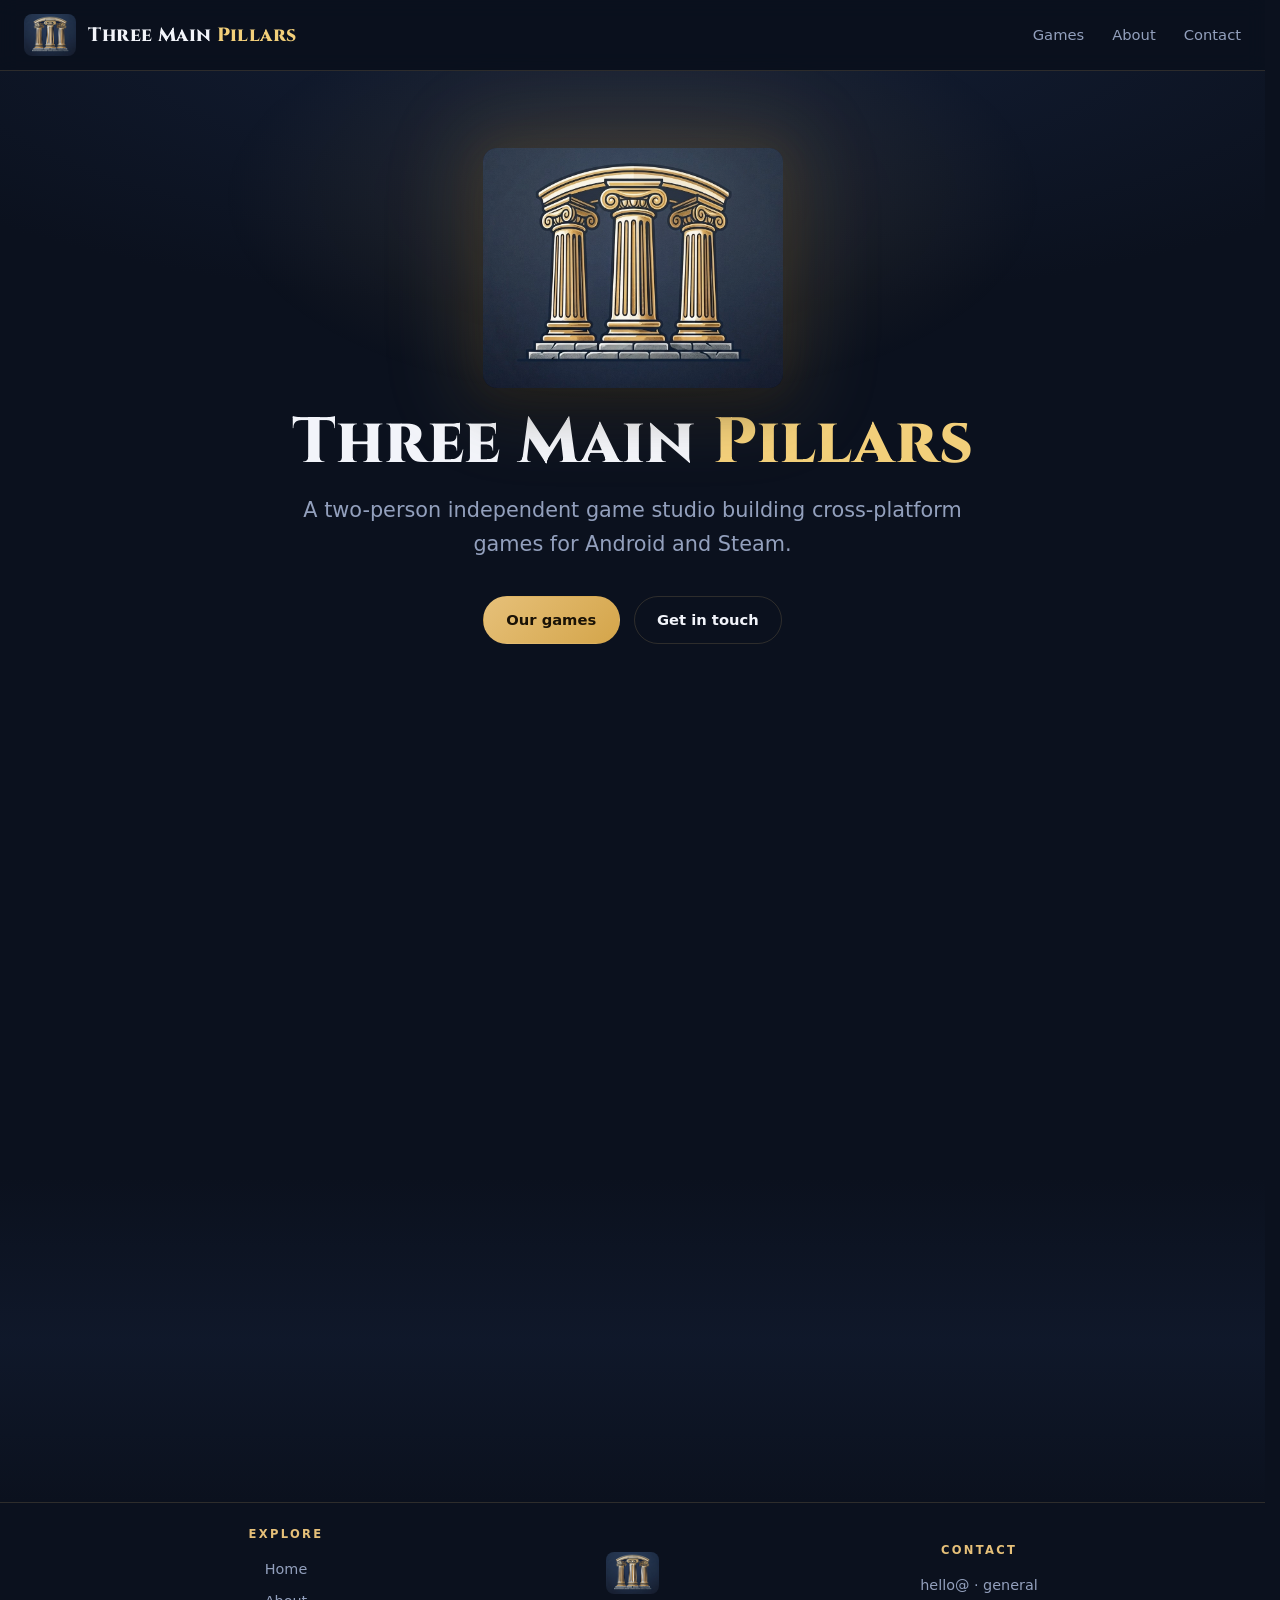
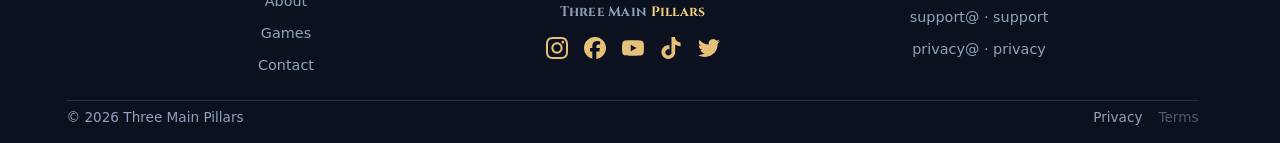
==== commit b799c034: "fix(web): restore bold via Cinzel variable axis, add SEO markup Cinzel ships as a variable font (wgh" ====
--- a/index.html
+++ b/index.html
@@ -19,7 +19,27 @@
 <meta name="theme-color" content="#0e1626">
 <link rel="icon" type="image/svg+xml" href="assets/images/favicon.svg" sizes="any">
 <link rel="apple-touch-icon" href="assets/images/icon-512.png">
-<link rel="stylesheet" href="style.css?v=27">
+<link rel="stylesheet" href="style.css?v=28">
+<script type="application/ld+json">
+{
+  "@context": "https://schema.org",
+  "@type": "Organization",
+  "name": "Three Main Pillars",
+  "url": "https://threemainpillars.com",
+  "logo": "https://threemainpillars.com/assets/images/logo.png",
+  "description": "A two-person independent game studio building cross-platform games for Android and Steam with Godot.",
+  "foundingDate": "2026",
+  "founders": [
+    {"@type": "Person", "name": "Hugo"},
+    {"@type": "Person", "name": "Johny"}
+  ],
+  "contactPoint": {
+    "@type": "ContactPoint",
+    "email": "hello@threemainpillars.com",
+    "contactType": "general"
+  }
+}
+</script>
 </head>
 <body>
 
@@ -111,6 +131,6 @@
   </div>
 </footer>
 
-<script src="main.js?v=8"></script>
+<script src="main.js?v=9"></script>
 </body>
 </html>
--- a/style.css
+++ b/style.css
@@ -8,12 +8,10 @@
   --section-pad:clamp(32px, 4vw, 56px);
   --ff-display:'Cinzel',Georgia,'Times New Roman',serif;
 }
-@font-face{font-family:'Cinzel';font-style:normal;font-weight:400;font-display:swap;src:url(assets/fonts/cinzel-latin-ext.woff2) format('woff2');unicode-range:U+0100-02BA,U+02BD-02C5,U+02C7-02CC,U+02CE-02D7,U+02DD-02FF,U+0304,U+0308,U+0329,U+1D00-1DBF,U+1E00-1E9F,U+1EF2-1EFF,U+2020,U+20A0-20AB,U+20AD-20C0,U+2113,U+2C60-2C7F,U+A720-A7FF}
-@font-face{font-family:'Cinzel';font-style:normal;font-weight:400;font-display:swap;src:url(assets/fonts/cinzel-latin.woff2) format('woff2');unicode-range:U+0000-00FF,U+0131,U+0152-0153,U+02BB-02BC,U+02C6,U+02DA,U+02DC,U+0304,U+0308,U+0329,U+2000-206F,U+20AC,U+2122,U+2191,U+2193,U+2212,U+2215,U+FEFF,U+FFFD}
-@font-face{font-family:'Cinzel';font-style:normal;font-weight:700;font-display:swap;src:url(assets/fonts/cinzel-latin-ext.woff2) format('woff2');unicode-range:U+0100-02BA,U+02BD-02C5,U+02C7-02CC,U+02CE-02D7,U+02DD-02FF,U+0304,U+0308,U+0329,U+1D00-1DBF,U+1E00-1E9F,U+1EF2-1EFF,U+2020,U+20A0-20AB,U+20AD-20C0,U+2113,U+2C60-2C7F,U+A720-A7FF}
-@font-face{font-family:'Cinzel';font-style:normal;font-weight:700;font-display:swap;src:url(assets/fonts/cinzel-latin.woff2) format('woff2');unicode-range:U+0000-00FF,U+0131,U+0152-0153,U+02BB-02BC,U+02C6,U+02DA,U+02DC,U+0304,U+0308,U+0329,U+2000-206F,U+20AC,U+2122,U+2191,U+2193,U+2212,U+2215,U+FEFF,U+FFFD}
-@font-face{font-family:'Cinzel';font-style:normal;font-weight:900;font-display:swap;src:url(assets/fonts/cinzel-latin-ext.woff2) format('woff2');unicode-range:U+0100-02BA,U+02BD-02C5,U+02C7-02CC,U+02CE-02D7,U+02DD-02FF,U+0304,U+0308,U+0329,U+1D00-1DBF,U+1E00-1E9F,U+1EF2-1EFF,U+2020,U+20A0-20AB,U+20AD-20C0,U+2113,U+2C60-2C7F,U+A720-A7FF}
-@font-face{font-family:'Cinzel';font-style:normal;font-weight:900;font-display:swap;src:url(assets/fonts/cinzel-latin.woff2) format('woff2');unicode-range:U+0000-00FF,U+0131,U+0152-0153,U+02BB-02BC,U+02C6,U+02DA,U+02DC,U+0304,U+0308,U+0329,U+2000-206F,U+20AC,U+2122,U+2191,U+2193,U+2212,U+2215,U+FEFF,U+FFFD}
+/* Cinzel ships as a variable font (wght axis 400-900). The range syntax exposes the whole axis
+   from one file per subset, so 700/800 render as real interpolated weights, not faux bold. */
+@font-face{font-family:'Cinzel';font-style:normal;font-weight:400 900;font-display:swap;src:url(assets/fonts/cinzel-latin-ext.woff2) format('woff2');unicode-range:U+0100-02BA,U+02BD-02C5,U+02C7-02CC,U+02CE-02D7,U+02DD-02FF,U+0304,U+0308,U+0329,U+1D00-1DBF,U+1E00-1E9F,U+1EF2-1EFF,U+2020,U+20A0-20AB,U+20AD-20C0,U+2113,U+2C60-2C7F,U+A720-A7FF}
+@font-face{font-family:'Cinzel';font-style:normal;font-weight:400 900;font-display:swap;src:url(assets/fonts/cinzel-latin.woff2) format('woff2');unicode-range:U+0000-00FF,U+0131,U+0152-0153,U+02BB-02BC,U+02C6,U+02DA,U+02DC,U+0304,U+0308,U+0329,U+2000-206F,U+20AC,U+2122,U+2191,U+2193,U+2212,U+2215,U+FEFF,U+FFFD}
 *{margin:0;padding:0;box-sizing:border-box}
 html{scroll-behavior:smooth;scrollbar-gutter:stable}
 body{
@@ -126,11 +124,6 @@
 
 /* contact */
 .contact{text-align:center}
-.mails{margin-top:22px;display:flex;gap:14px;justify-content:center;flex-wrap:wrap}
-.mailcard{border:1px solid var(--line);border-radius:12px;padding:14px 18px;min-width:220px;background:rgba(17,26,43,.5);transition:.2s}
-.mailcard:hover{border-color:rgba(230,192,121,.4)}
-.mailcard .k{font-size:.7rem;letter-spacing:.16em;text-transform:uppercase;color:var(--dim);font-weight:700}
-.mailcard a{display:block;margin-top:4px;color:var(--gold);font-weight:700}
 
 /* footer */
 footer{border-top:1px solid var(--line);padding:22px 0 14px;color:var(--dim);font-size:.85rem}
@@ -173,7 +166,14 @@
 .foot-social .sbox{display:grid;place-items:center;opacity:1;visibility:visible}
 .foot-social .sbox svg{width:22px;height:22px;display:block}
 .foot-social .sbox svg path{fill:#e6c079 !important}
-@media(max-width:640px){.foot-social{gap:20px}.foot-social .sbox svg{width:26px;height:26px}}
+/* mobile: 44x44 icons = WCAG touch target. .fbrand's 34ch cap is lifted so five of them fit one
+   row; the cap moves to .fbrand p so the brand line keeps its measure. */
+@media(max-width:640px){
+  .fcol.fbrand{max-width:none}
+  .fbrand p{max-width:34ch}
+  .foot-social{gap:clamp(6px,3vw,12px);flex-wrap:nowrap}
+  .foot-social .sbox{width:44px;height:44px}
+  .foot-social .sbox svg{width:44px;height:44px}}
 
 /* subpages (about, contact) */
 main.page{padding-block:clamp(28px,3vw,40px) var(--section-pad);
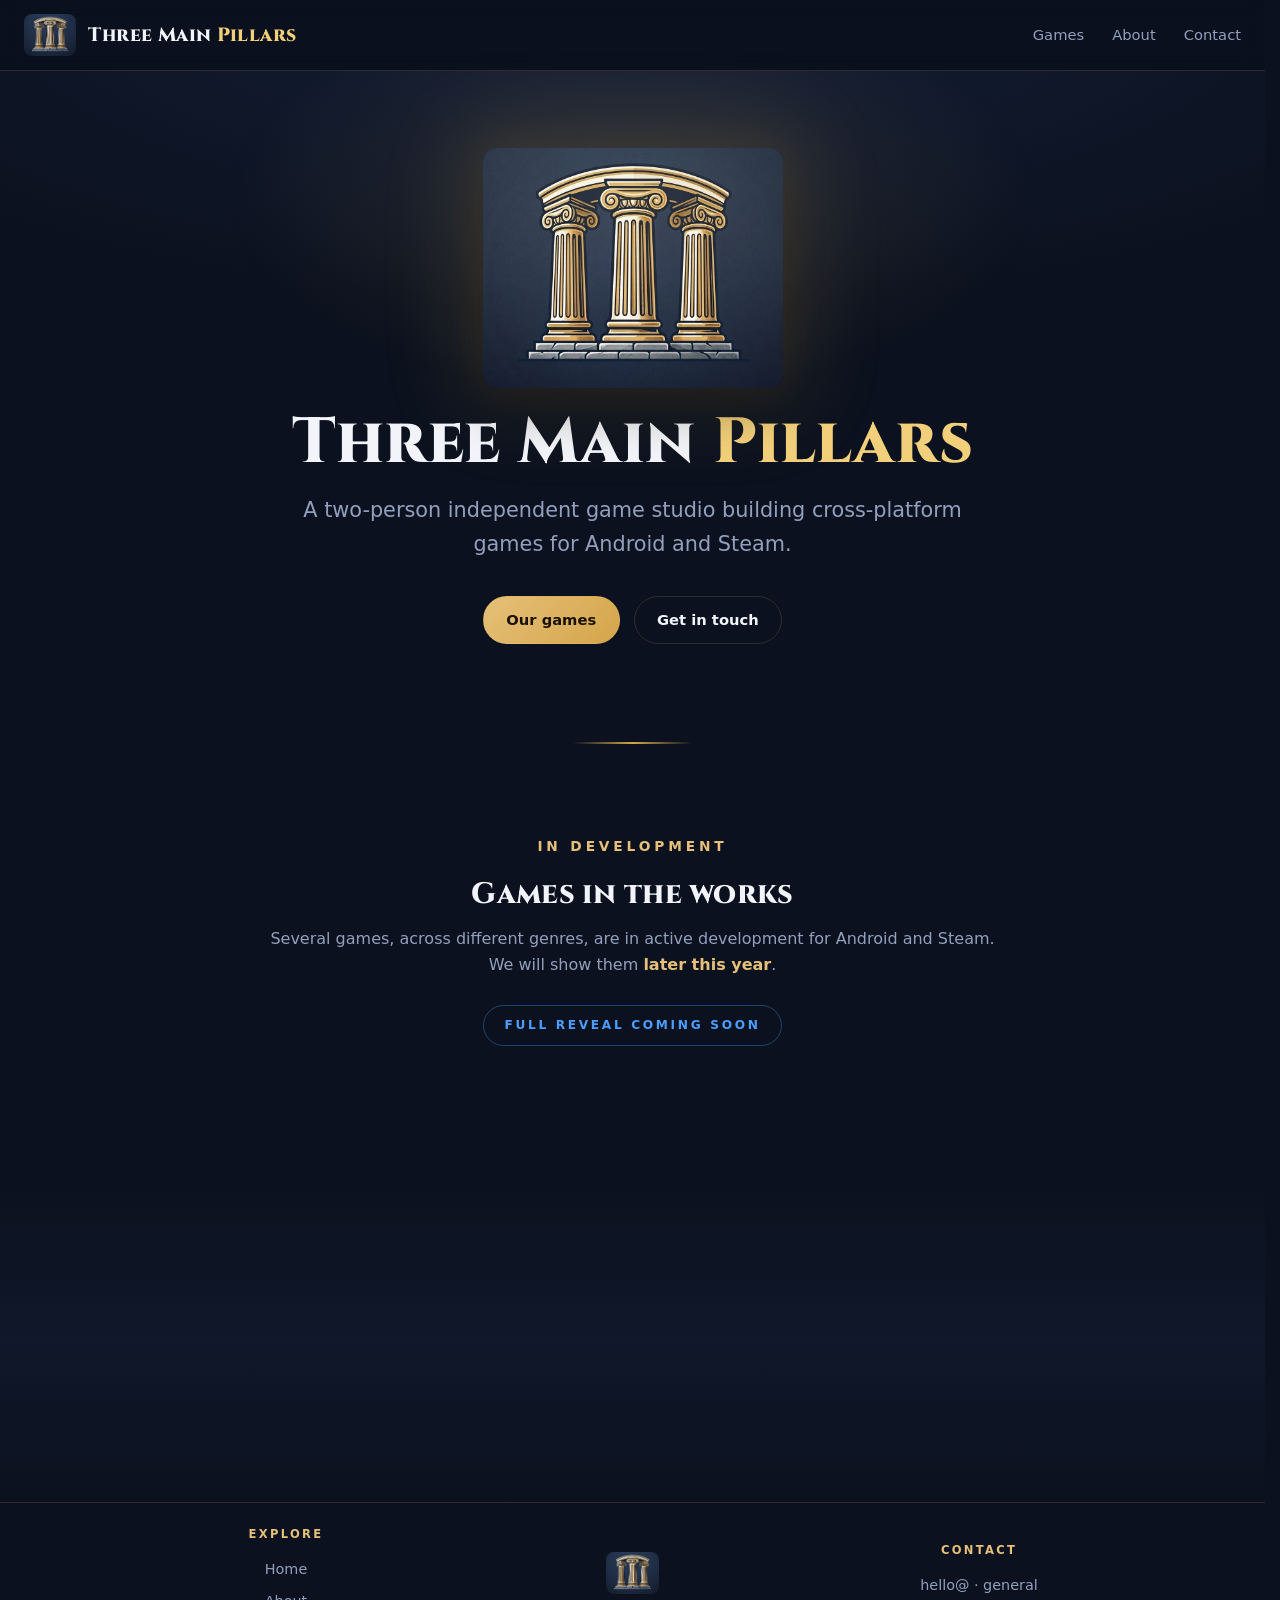
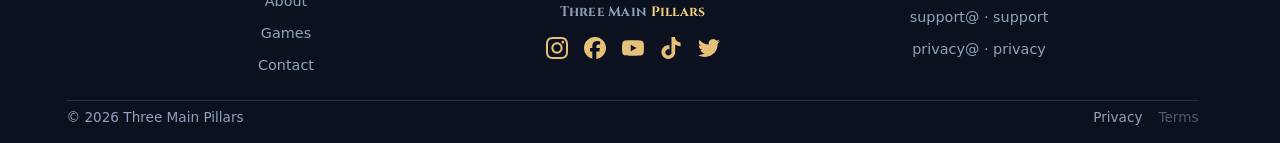
==== commit 37cc1870: "fix(web): shrink mobile social glyphs, widen spacing Tap target stays 44x44 for WCAG; the glyph insi" ====
--- a/index.html
+++ b/index.html
@@ -19,7 +19,7 @@
 <meta name="theme-color" content="#0e1626">
 <link rel="icon" type="image/svg+xml" href="assets/images/favicon.svg" sizes="any">
 <link rel="apple-touch-icon" href="assets/images/icon-512.png">
-<link rel="stylesheet" href="style.css?v=28">
+<link rel="stylesheet" href="style.css?v=29">
 <script type="application/ld+json">
 {
   "@context": "https://schema.org",
--- a/style.css
+++ b/style.css
@@ -166,14 +166,15 @@
 .foot-social .sbox{display:grid;place-items:center;opacity:1;visibility:visible}
 .foot-social .sbox svg{width:22px;height:22px;display:block}
 .foot-social .sbox svg path{fill:#e6c079 !important}
-/* mobile: 44x44 icons = WCAG touch target. .fbrand's 34ch cap is lifted so five of them fit one
-   row; the cap moves to .fbrand p so the brand line keeps its measure. */
+/* mobile: 44x44 tap target holds a 30px glyph — the padding is the touch area, not the artwork.
+   .fbrand's 34ch cap is lifted so five targets fit one row; the cap moves to .fbrand p so the
+   brand line keeps its measure. Gap scales with viewport: 5x44 + 4xgap must clear 320px. */
 @media(max-width:640px){
   .fcol.fbrand{max-width:none}
   .fbrand p{max-width:34ch}
-  .foot-social{gap:clamp(6px,3vw,12px);flex-wrap:nowrap}
+  .foot-social{gap:clamp(8px,3.5vw,18px);flex-wrap:nowrap}
   .foot-social .sbox{width:44px;height:44px}
-  .foot-social .sbox svg{width:44px;height:44px}}
+  .foot-social .sbox svg{width:30px;height:30px}}
 
 /* subpages (about, contact) */
 main.page{padding-block:clamp(28px,3vw,40px) var(--section-pad);
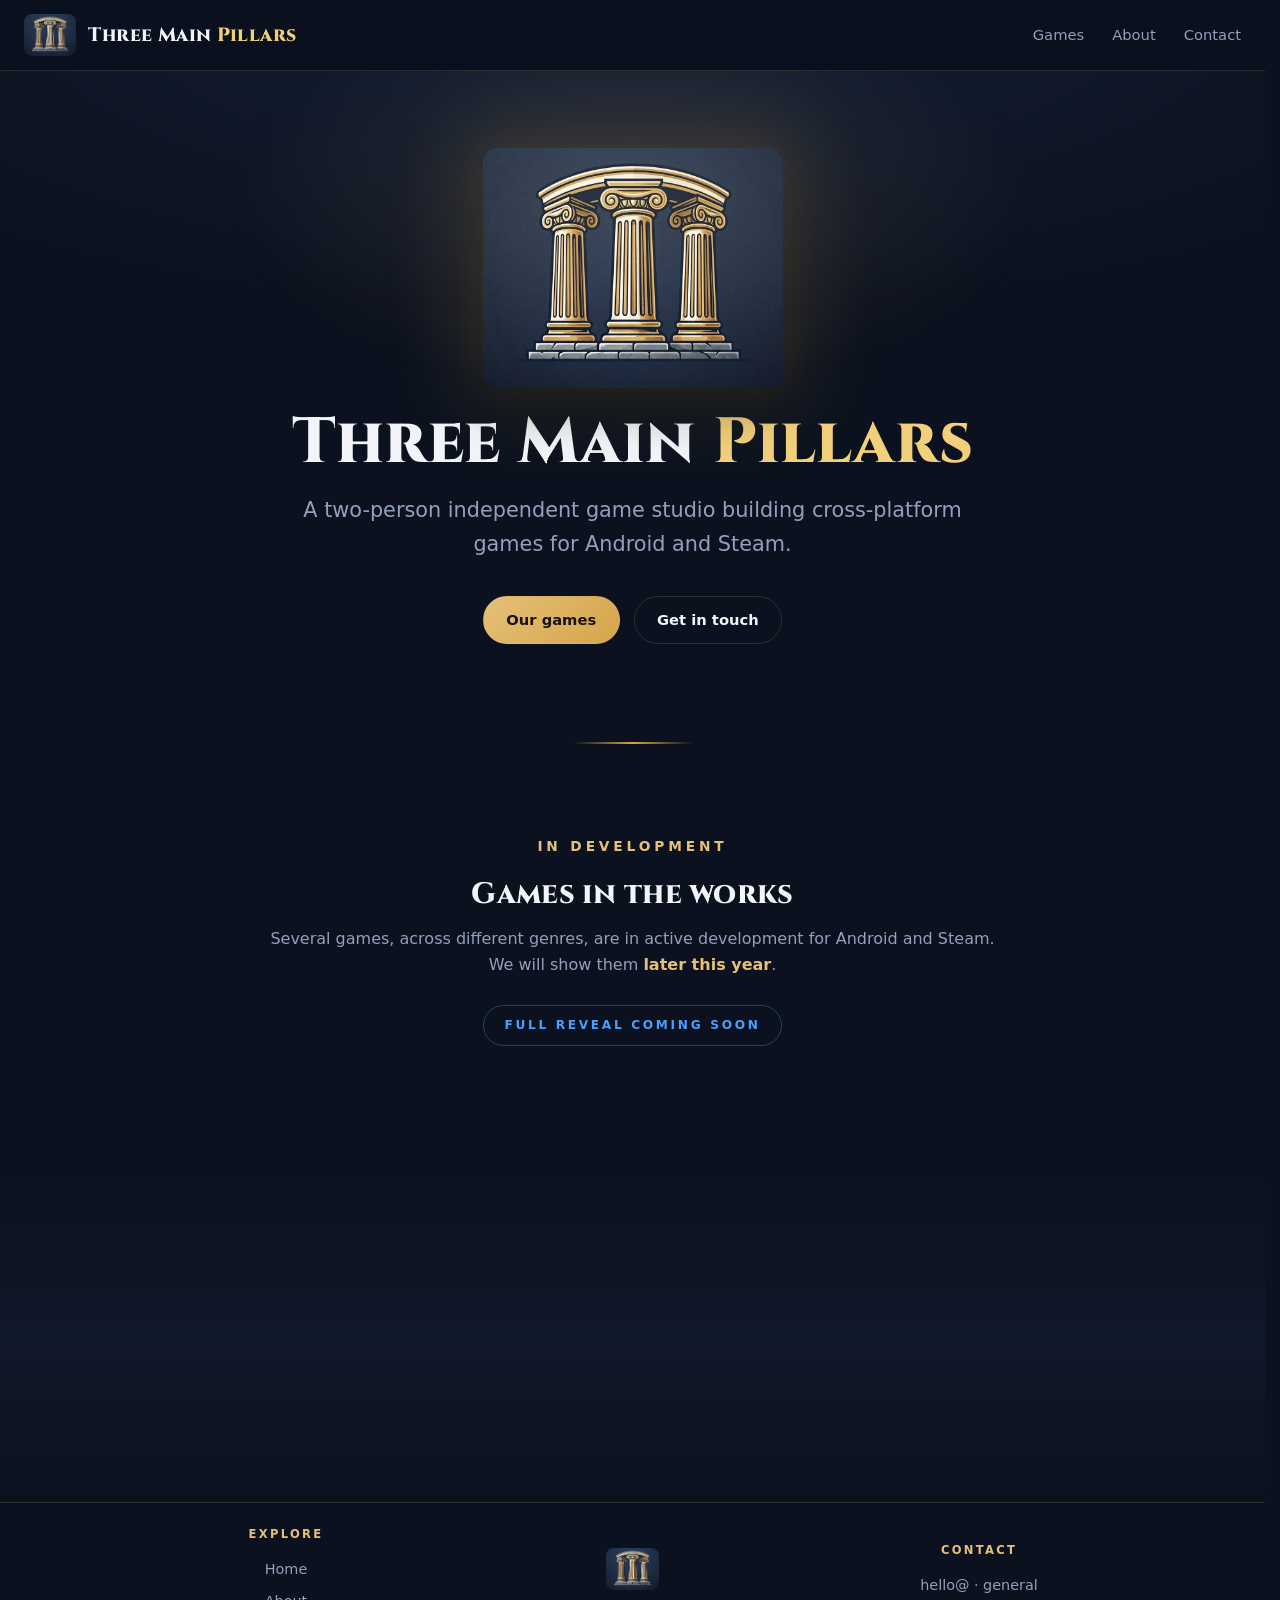
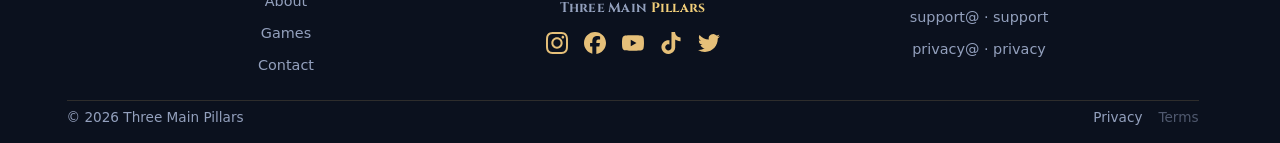
==== commit afc08fa2: "fix(web): purge uBlock bypass, add SEO/accessibility, bump cache v31 Phase 1: Social icons as clicka" ====
--- a/index.html
+++ b/index.html
@@ -3,7 +3,7 @@
 <head>
 <meta charset="UTF-8">
 <meta name="viewport" content="width=device-width, initial-scale=1.0">
-<meta http-equiv="Content-Security-Policy" content="default-src 'self'; img-src 'self' data:; style-src 'self'; script-src 'self'; font-src 'self'; base-uri 'self'; form-action 'self'; object-src 'none'; upgrade-insecure-requests">
+<meta http-equiv="Content-Security-Policy" content="default-src 'self'; img-src 'self'; style-src 'self'; script-src 'self'; font-src 'self'; base-uri 'self'; form-action 'self'; object-src 'none'; upgrade-insecure-requests">
 <meta name="referrer" content="strict-origin-when-cross-origin">
 <title>Three Main Pillars · Indie Game Studio</title>
 <meta name="description" content="Three Main Pillars is a two-person independent game studio building cross-platform games for Android and Steam, made with Godot.">
@@ -13,13 +13,15 @@
 <meta property="og:url" content="https://threemainpillars.com/">
 <meta property="og:image" content="https://threemainpillars.com/assets/images/logo.png">
 <meta name="twitter:card" content="summary_large_image">
+<meta name="twitter:site" content="@3mainpillars">
 <meta name="twitter:title" content="Three Main Pillars · Indie Game Studio">
 <meta name="twitter:description" content="A two-person independent studio building cross-platform games for Android and Steam, made with Godot.">
 <meta name="twitter:image" content="https://threemainpillars.com/assets/images/logo.png">
 <meta name="theme-color" content="#0e1626">
 <link rel="icon" type="image/svg+xml" href="assets/images/favicon.svg" sizes="any">
 <link rel="apple-touch-icon" href="assets/images/icon-512.png">
-<link rel="stylesheet" href="style.css?v=29">
+<link rel="canonical" href="https://threemainpillars.com/">
+<link rel="stylesheet" href="style.css?v=31">
 <script type="application/ld+json">
 {
   "@context": "https://schema.org",
@@ -37,7 +39,14 @@
     "@type": "ContactPoint",
     "email": "hello@threemainpillars.com",
     "contactType": "general"
-  }
+  },
+  "sameAs": [
+    "https://www.facebook.com/ThreeMainPillars",
+    "https://www.instagram.com/3mainpillars/",
+    "https://www.tiktok.com/@threemainpillars",
+    "https://www.youtube.com/@ThreeMainPillars",
+    "https://twitter.com/3mainpillars"
+  ]
 }
 </script>
 </head>
@@ -106,12 +115,12 @@
       <div class="fcol fbrand">
         <a href="#"><img src="assets/images/logo.png" alt="Three Main Pillars logo"></a>
         <p class="fbrand-name">Three Main <span class="g">Pillars</span></p>
-        <div class="foot-social" role="list" aria-label="Social media">
-      <span class="sbox" role="listitem"><svg width="22" height="22" viewBox="0 0 24 24" aria-hidden="true"><path fill="#e6c079" d="M12 2.163c3.204 0 3.584.012 4.85.07 3.252.148 4.771 1.691 4.919 4.919.058 1.265.069 1.645.069 4.849 0 3.205-.012 3.584-.069 4.849-.149 3.225-1.664 4.771-4.919 4.919-1.266.058-1.644.07-4.85.07-3.204 0-3.584-.012-4.849-.07-3.26-.149-4.771-1.699-4.919-4.92-.058-1.265-.07-1.644-.07-4.849 0-3.204.013-3.583.07-4.849.149-3.227 1.664-4.771 4.919-4.919 1.266-.057 1.645-.069 4.849-.069zm0-2.163c-3.259 0-3.667.014-4.947.072-4.358.2-6.78 2.618-6.98 6.98-.059 1.281-.073 1.689-.073 4.948 0 3.259.014 3.668.072 4.948.2 4.358 2.618 6.78 6.98 6.98 1.281.058 1.689.072 4.948.072 3.259 0 3.668-.014 4.948-.072 4.354-.2 6.782-2.618 6.979-6.98.059-1.28.073-1.689.073-4.948 0-3.259-.014-3.667-.072-4.947-.196-4.354-2.617-6.78-6.979-6.98-1.281-.059-1.69-.073-4.949-.073zm0 5.838c-3.403 0-6.162 2.759-6.162 6.162s2.759 6.163 6.162 6.163 6.162-2.759 6.162-6.163c0-3.403-2.759-6.162-6.162-6.162zm0 10.162c-2.209 0-4-1.79-4-4 0-2.209 1.791-4 4-4s4 1.791 4 4c0 2.21-1.791 4-4 4zm6.406-11.845c-.796 0-1.441.645-1.441 1.44s.645 1.44 1.441 1.44c.795 0 1.439-.645 1.439-1.44s-.644-1.44-1.439-1.44z"/></svg></span>
-      <span class="sbox" role="listitem"><svg width="22" height="22" viewBox="0 0 24 24" aria-hidden="true"><path fill="#e6c079" d="M9.101 23.691v-7.98H6.627v-3.667h2.474v-1.58c0-4.085 1.848-5.978 5.858-5.978.401 0 .955.042 1.468.103a8.68 8.68 0 0 1 1.141.195v3.325a8.623 8.623 0 0 0-.653-.036 26.805 26.805 0 0 0-.733-.009c-.707 0-1.259.096-1.675.309a1.686 1.686 0 0 0-.679.622c-.258.42-.374.995-.374 1.752v1.297h3.919l-.386 2.103-.287 1.564h-3.246v8.245C19.396 23.238 24 18.179 24 12.044c0-6.627-5.373-12-12-12s-12 5.373-12 12c0 5.628 3.874 10.35 9.101 11.647Z"/></svg></span>
-      <span class="sbox" role="listitem"><svg width="22" height="22" viewBox="0 0 24 24" aria-hidden="true"><path fill="#e6c079" d="M23.498 6.186a3.016 3.016 0 0 0-2.122-2.136C19.505 3.545 12 3.545 12 3.545s-7.505 0-9.377.505A3.017 3.017 0 0 0 .502 6.186C0 8.07 0 12 0 12s0 3.93.502 5.814a3.016 3.016 0 0 0 2.122 2.136c1.871.505 9.376.505 9.376.505s7.505 0 9.377-.505a3.015 3.015 0 0 0 2.122-2.136C24 15.93 24 12 24 12s0-3.93-.502-5.814zM9.545 15.568V8.432L15.818 12l-6.273 3.568z"/></svg></span>
-      <span class="sbox" role="listitem"><svg width="22" height="22" viewBox="0 0 24 24" aria-hidden="true"><path fill="#e6c079" d="M12.525.02c1.31-.02 2.611-.01 3.911-.02.079 1.53.63 3.09 1.75 4.17 1.12 1.11 2.7 1.62 4.24 1.79v4.03c-1.44-.05-2.89-.35-4.2-.97-.57-.26-1.1-.59-1.62-.93-.01 2.92.01 5.84-.02 8.75-.08 1.4-.54 2.79-1.35 3.94-1.31 1.92-3.58 3.17-5.91 3.21-1.43.08-2.86-.31-4.08-1.03-2.02-1.19-3.44-3.37-3.65-5.71-.02-.5-.03-1-.01-1.49.18-1.9 1.12-3.72 2.58-4.96 1.66-1.44 3.98-2.13 6.15-1.72.02 1.48-.04 2.96-.04 4.44-.99-.32-2.15-.23-3.02.37-.63.41-1.11 1.04-1.36 1.75-.21.51-.15 1.07-.14 1.61.24 1.64 1.82 3.02 3.5 2.87 1.12-.01 2.19-.66 2.77-1.61.19-.33.4-.67.41-1.06.1-1.79.06-3.57.07-5.36.01-4.03-.01-8.05.02-12.07z"/></svg></span>
-      <span class="sbox" role="listitem"><svg width="22" height="22" viewBox="0 0 24 24" aria-hidden="true"><path fill="#e6c079" d="M23.953 4.57a10 10 0 01-2.825.775 4.958 4.958 0 002.163-2.723c-.951.555-2.005.959-3.127 1.184a4.92 4.92 0 00-8.384 4.482C7.69 8.095 4.067 6.13 1.64 3.162a4.822 4.822 0 00-.666 2.475c0 1.71.87 3.213 2.188 4.096a4.904 4.904 0 01-2.228-.616v.06a4.923 4.923 0 003.946 4.827 4.996 4.996 0 01-2.212.085 4.936 4.936 0 004.604 3.417 9.867 9.867 0 01-6.102 2.105c-.39 0-.779-.023-1.17-.067a13.995 13.995 0 007.557 2.209c9.053 0 13.998-7.496 13.998-13.985 0-.21 0-.42-.015-.63A9.935 9.935 0 0024 4.59z"/></svg></span>
+        <div class="foot-social" aria-label="Social media">
+      <a href="https://www.instagram.com/3mainpillars/" class="social-link" target="_blank" rel="noopener noreferrer" aria-label="Instagram"><svg width="22" height="22" viewBox="0 0 24 24" aria-hidden="true"><path d="M12 2.163c3.204 0 3.584.012 4.85.07 3.252.148 4.771 1.691 4.919 4.919.058 1.265.069 1.645.069 4.849 0 3.205-.012 3.584-.069 4.849-.149 3.225-1.664 4.771-4.919 4.919-1.266.058-1.644.07-4.85.07-3.204 0-3.584-.012-4.849-.07-3.26-.149-4.771-1.699-4.919-4.92-.058-1.265-.07-1.644-.07-4.849 0-3.204.013-3.583.07-4.849.149-3.227 1.664-4.771 4.919-4.919 1.266-.057 1.645-.069 4.849-.069zm0-2.163c-3.259 0-3.667.014-4.947.072-4.358.2-6.78 2.618-6.98 6.98-.059 1.281-.073 1.689-.073 4.948 0 3.259.014 3.668.072 4.948.2 4.358 2.618 6.78 6.98 6.98 1.281.058 1.689.072 4.948.072 3.259 0 3.668-.014 4.948-.072 4.354-.2 6.782-2.618 6.979-6.98.059-1.28.073-1.689.073-4.948 0-3.259-.014-3.667-.072-4.947-.196-4.354-2.617-6.78-6.979-6.98-1.281-.059-1.69-.073-4.949-.073zm0 5.838c-3.403 0-6.162 2.759-6.162 6.162s2.759 6.163 6.162 6.163 6.162-2.759 6.162-6.163c0-3.403-2.759-6.162-6.162-6.162zm0 10.162c-2.209 0-4-1.79-4-4 0-2.209 1.791-4 4-4s4 1.791 4 4c0 2.21-1.791 4-4 4zm6.406-11.845c-.796 0-1.441.645-1.441 1.44s.645 1.44 1.441 1.44c.795 0 1.439-.645 1.439-1.44s-.644-1.44-1.439-1.44z"/></svg></a>
+      <a href="https://www.facebook.com/ThreeMainPillars" class="social-link" target="_blank" rel="noopener noreferrer" aria-label="Facebook"><svg width="22" height="22" viewBox="0 0 24 24" aria-hidden="true"><path d="M9.101 23.691v-7.98H6.627v-3.667h2.474v-1.58c0-4.085 1.848-5.978 5.858-5.978.401 0 .955.042 1.468.103a8.68 8.68 0 0 1 1.141.195v3.325a8.623 8.623 0 0 0-.653-.036 26.805 26.805 0 0 0-.733-.009c-.707 0-1.259.096-1.675.309a1.686 1.686 0 0 0-.679.622c-.258.42-.374.995-.374 1.752v1.297h3.919l-.386 2.103-.287 1.564h-3.246v8.245C19.396 23.238 24 18.179 24 12.044c0-6.627-5.373-12-12-12s-12 5.373-12 12c0 5.628 3.874 10.35 9.101 11.647Z"/></svg></a>
+      <a href="https://www.youtube.com/@ThreeMainPillars" class="social-link" target="_blank" rel="noopener noreferrer" aria-label="YouTube"><svg width="22" height="22" viewBox="0 0 24 24" aria-hidden="true"><path d="M23.498 6.186a3.016 3.016 0 0 0-2.122-2.136C19.505 3.545 12 3.545 12 3.545s-7.505 0-9.377.505A3.017 3.017 0 0 0 .502 6.186C0 8.07 0 12 0 12s0 3.93.502 5.814a3.016 3.016 0 0 0 2.122 2.136c1.871.505 9.376.505 9.376.505s7.505 0 9.377-.505a3.015 3.015 0 0 0 2.122-2.136C24 15.93 24 12 24 12s0-3.93-.502-5.814zM9.545 15.568V8.432L15.818 12l-6.273 3.568z"/></svg></a>
+      <a href="https://www.tiktok.com/@threemainpillars" class="social-link" target="_blank" rel="noopener noreferrer" aria-label="TikTok"><svg width="22" height="22" viewBox="0 0 24 24" aria-hidden="true"><path d="M12.525.02c1.31-.02 2.611-.01 3.911-.02.079 1.53.63 3.09 1.75 4.17 1.12 1.11 2.7 1.62 4.24 1.79v4.03c-1.44-.05-2.89-.35-4.2-.97-.57-.26-1.1-.59-1.62-.93-.01 2.92.01 5.84-.02 8.75-.08 1.4-.54 2.79-1.35 3.94-1.31 1.92-3.58 3.17-5.91 3.21-1.43.08-2.86-.31-4.08-1.03-2.02-1.19-3.44-3.37-3.65-5.71-.02-.5-.03-1-.01-1.49.18-1.9 1.12-3.72 2.58-4.96 1.66-1.44 3.98-2.13 6.15-1.72.02 1.48-.04 2.96-.04 4.44-.99-.32-2.15-.23-3.02.37-.63.41-1.11 1.04-1.36 1.75-.21.51-.15 1.07-.14 1.61.24 1.64 1.82 3.02 3.5 2.87 1.12-.01 2.19-.66 2.77-1.61.19-.33.4-.67.41-1.06.1-1.79.06-3.57.07-5.36.01-4.03-.01-8.05.02-12.07z"/></svg></a>
+      <a href="https://twitter.com/3mainpillars" class="social-link" target="_blank" rel="noopener noreferrer" aria-label="Twitter"><svg width="22" height="22" viewBox="0 0 24 24" aria-hidden="true"><path d="M23.953 4.57a10 10 0 01-2.825.775 4.958 4.958 0 002.163-2.723c-.951.555-2.005.959-3.127 1.184a4.92 4.92 0 00-8.384 4.482C7.69 8.095 4.067 6.13 1.64 3.162a4.822 4.822 0 00-.666 2.475c0 1.71.87 3.213 2.188 4.096a4.904 4.904 0 01-2.228-.616v.06a4.923 4.923 0 003.946 4.827 4.996 4.996 0 01-2.212.085 4.936 4.936 0 004.604 3.417 9.867 9.867 0 01-6.102 2.105c-.39 0-.779-.023-1.17-.067a13.995 13.995 0 007.557 2.209c9.053 0 13.998-7.496 13.998-13.985 0-.21 0-.42-.015-.63A9.935 9.935 0 0024 4.59z"/></svg></a>
         </div>
       </div>
       <div class="fcol">
--- a/style.css
+++ b/style.css
@@ -24,7 +24,7 @@
 a{color:inherit;text-decoration:none}
 :focus-visible{outline:2px solid var(--gold);outline-offset:3px;border-radius:6px}
 /* global image standard: crisp high-DPI rendering, aspect preserved */
-img{max-width:100%;height:auto;display:block;image-rendering:-webkit-optimize-contrast}
+img{max-width:100%;height:auto;display:block}
 svg{display:block}
 .wrap{max-width:var(--max);margin:0 auto;padding:0 24px}
 section{padding-block:var(--section-pad)}
@@ -40,8 +40,6 @@
 .nowrap{white-space:nowrap}
 .mt-lg{margin-top:36px}
 .mt-sm{margin-top:26px}
-.contact .lead{margin-left:auto;margin-right:auto}
-
 /* header */
 header{position:sticky;top:0;z-index:50;backdrop-filter:blur(10px);
   background:rgba(11,17,30,.72);border-bottom:1px solid var(--line)}
@@ -116,14 +114,9 @@
 .pillar p{color:var(--dim);font-size:.9rem}
 
 /* social */
-.social{margin-top:24px;display:flex;gap:14px;justify-content:center;flex-wrap:wrap}
-.sbox{display:grid;place-items:center;cursor:default;position:relative;transition:.2s;color:var(--gold)}
-.sbox svg{width:22px;height:22px}
-.sbox svg path,.sbox svg circle,.sbox svg rect{fill:var(--gold)}
-.sbox-note{margin-top:12px;font-size:.72rem;letter-spacing:.22em;text-transform:uppercase;color:var(--dim);font-weight:700}
-
-/* contact */
-.contact{text-align:center}
+.social-link{display:grid;place-items:center;position:relative;transition:.2s;color:var(--gold)}
+.social-link svg{width:22px;height:22px}
+.social-link svg path,.social-link svg circle,.social-link svg rect{fill:var(--gold)}
 
 /* footer */
 footer{border-top:1px solid var(--line);padding:22px 0 14px;color:var(--dim);font-size:.85rem}
@@ -163,9 +156,10 @@
 .legal a{color:var(--gold)}
 .legal .back{display:inline-block;margin-bottom:24px;color:var(--gold);font-weight:700}
 
-.foot-social .sbox{display:grid;place-items:center;opacity:1;visibility:visible}
-.foot-social .sbox svg{width:22px;height:22px;display:block}
-.foot-social .sbox svg path{fill:#e6c079 !important}
+.foot-social .social-link{display:grid;place-items:center;opacity:1;visibility:visible;transition:transform .2s}
+.foot-social a.social-link:hover{transform:scale(1.18)}
+.foot-social a.social-link:focus-visible{transform:scale(1.18)}
+.foot-social .social-link svg{width:22px;height:22px;display:block}
 /* mobile: 44x44 tap target holds a 30px glyph — the padding is the touch area, not the artwork.
    .fbrand's 34ch cap is lifted so five targets fit one row; the cap moves to .fbrand p so the
    brand line keeps its measure. Gap scales with viewport: 5x44 + 4xgap must clear 320px. */
@@ -173,8 +167,8 @@
   .fcol.fbrand{max-width:none}
   .fbrand p{max-width:34ch}
   .foot-social{gap:clamp(8px,3.5vw,18px);flex-wrap:nowrap}
-  .foot-social .sbox{width:44px;height:44px}
-  .foot-social .sbox svg{width:30px;height:30px}}
+  .foot-social .social-link{width:44px;height:44px}
+  .foot-social .social-link svg{width:30px;height:30px}}
 
 /* subpages (about, contact) */
 main.page{padding-block:clamp(28px,3vw,40px) var(--section-pad);
